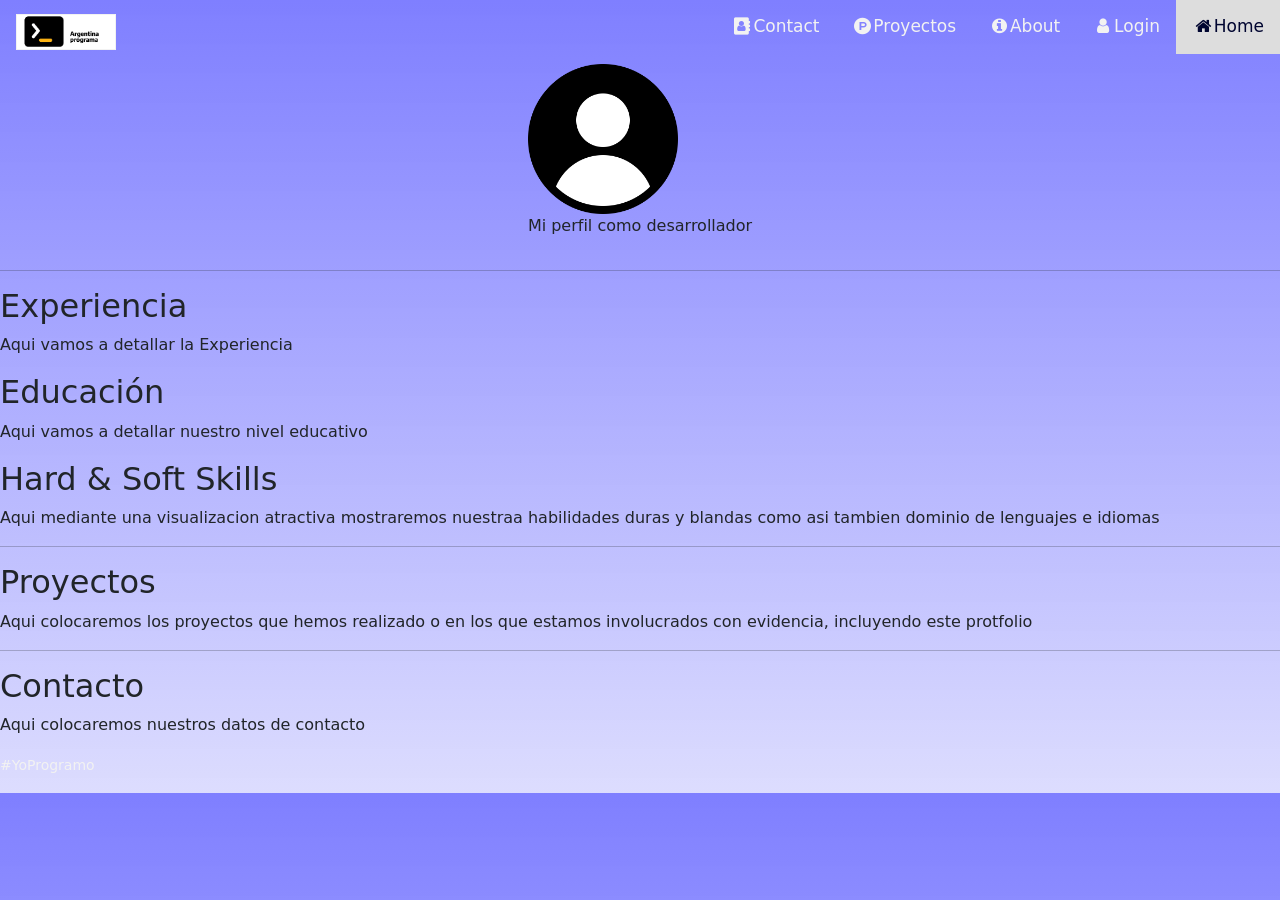
==== index.html @ 3edc5c11 "Eliminamos img innecesarias, retoque perfil css" ====
<!-- DOCTYPE informa al navegador que version de HTML se uso para escribir el archivo. Es una declaracion, no una etiqueta -->
<!DOCTYPE html>
<!-- HTML es el elemento que encierra todo el contenido de la página. En muchos casos se lo conoce como elemento raiz-->
<html lang="es">
<!-- HEAD contiene todo aquello que esta en incluido en html pero que no es visible para los visitantes-->
  <head>
  <!-- META la etiqueta meta permite agregar informacion adicional como autor, lista de palabras claves, fecha de caducidad, etc-->
  <meta charset="utf-8">
  <title>Portfolio SGA</title>
  <meta http-equiv="X-UA-Compatible" content="IE=edge">
  <meta name="viewport" content="width=device-width, initial-scale=1.0">
  <!-- link hacia libreria externa para menu de navegacion-->
  <link rel="stylesheet" href="https://cdnjs.cloudflare.com/ajax/libs/font-awesome/4.7.0/css/font-awesome.min.css">
  <!-- LINK nos permite ingresar, en este caso, un archivo css para los estilos que vamos a usar-->
  <link href="styles.css" rel="stylesheet">
  <!-- Boostrap -->
  <link href="https://cdn.jsdelivr.net/npm/bootstrap@5.2.3/dist/css/bootstrap.min.css" rel="stylesheet" integrity="sha384-rbsA2VBKQhggwzxH7pPCaAqO46MgnOM80zW1RWuH61DGLwZJEdK2Kadq2F9CUG65" crossorigin="anonymous">
  </head>
  <!-- NAV es un elemento en el cual ubicaremos enlaces de navegacion-->
  <nav>
    <!-- Menu navegador barra responsivo-->
    <div class="topnav" id="myTopnav">
      <a id="a-img-argprog" href="https://www.argentina.gob.ar/economia/conocimiento/argentina-programa" target="_blank" rel="noopener noreferrer"><img id="img-argprog" src="img/arg-programa.png" alt="Logo argentina programa"></a>
      <a href="#perfil" class="active"><i class="fa fa-fw fa-home"></i>Home</a>
      <a href="#"><i class="fa fa-fw fa-user"></i>Login</a>
      <a href="#about"><i class="fa fa-fw fa-info-circle"></i>About</a>
      <a href="#proyects"><i class="fa fa-fw fa-product-hunt"></i>Proyectos</a>
      <a href="#contact"><i class="fa fa-fw fa-address-book"></i>Contact</a>
      <a href="javascript:void(0);" class="icon" onclick="myFunction()">
        <i class="fa fa-bars"></i>
      </a>
    </div>
  </nav>
  <!-- BODY es una etiqueta que cierra todo lo que sera visible en el navegador por el usuario-->
  <body>
    <!-- MAIN nos indica cual es el contenido principal del sitio-->
    <main>
      <div id="perfil">
        <img id="img-perfil" src="/img/perfil-generico.png" alt="foto-perfil">
        <p>Mi perfil como desarrollador</p>
      </div>
    </main>
    <hr>
    <!-- Bloque About -->
    <div id="about">
      <h2>Experiencia</h2>
      <p>Aqui vamos a detallar la Experiencia</p>
      <h2>Educación</h2>
      <p>Aqui vamos a detallar nuestro nivel educativo</p>
      <h2>Hard & Soft Skills</h2>
      <p>Aqui mediante una visualizacion atractiva mostraremos nuestraa habilidades duras y blandas como asi tambien dominio de lenguajes e idiomas</p>
    </div>
    <hr>
    <!-- Bloque Proyect -->
    <div id="proyects">
      <h2>Proyectos</h2>
      <p>Aqui colocaremos los proyectos que hemos realizado o en los que estamos involucrados con evidencia, incluyendo este protfolio</p>
    </div>
    <hr>
    <!-- Bloque Contact -->
    <div id="contact">
      <h2>Contacto</h2>
      <p>Aqui colocaremos nuestros datos de contacto</p>
    </div>
    <!-- Pie de página -->
    <footer>
      <a  href="https://www.argentina.gob.ar/economia/conocimiento/argentina-programa" target="_blank" rel="noopener noreferrer"><p><small>#YoProgramo</small></p></a>
    </footer>
    <script src="https://cdn.jsdelivr.net/npm/bootstrap@5.2.3/dist/js/bootstrap.bundle.min.js" integrity="sha384-kenU1KFdBIe4zVF0s0G1M5b4hcpxyD9F7jL+jjXkk+Q2h455rYXK/7HAuoJl+0I4" crossorigin="anonymous"></script>
  </body> 
</html>
---- styles.css ----
/* Background & font */
body {
  margin: 10px;
  padding: 0;
  box-sizing: border-box;
  background-image: linear-gradient(rgba(0, 0, 255, 0.5), rgba(168, 168, 253, 0.397));
  background-color: black;
  color: white;
}

/* Barras separacion */
hr {
  border: 2px solid white;
}

/* Estilo de la barra de navegacion */
.navbar {
  width: 100%;
  overflow: auto;
}
/* Link Argprog */
#a-img-argprog {
  float: left;
}

#img-argprog {
  width: 100px;
  border-width: 1px;
  background-color: white;
  border-style: solid;
}

/* Background topnav */
.topnav {
  overflow: hidden;
}

/* Estilo link topnav */
.topnav a {
  float: right;
  display: block;
  color: #f2f2f2;
  text-align: center;
  padding: 14px 16px;
  text-decoration: none;
  font-size: 17px;
}

/* Color links con mouse encima */
.topnav a:hover {
  background-color: #ddd;
  color: rgb(0, 5, 48);
}

/* Color iconos links con mouse encima */
.topnav a:hover i {
  background-color: #ddd;
  color: rgb(0, 5, 48);
}

/* Background link activo */
.topnav a.active {
  background-color: #ddd;
  color: rgb(0, 5, 48);
}

/* Background icono link activo */
.topnav a.active i {
  background-color: #ddd;
  color: rgb(0, 5, 48);
}

/* Oculta enlaces que abren cierran en topnav con pantallas pequeñas */
.topnav .icon {
  display: none;
}

/* Cuando la pantalla tenga menos de 600 píxeles de ancho, oculta todos los enlaces, excepto el primero ("Inicio"). Mostrar el enlace que contiene debe abrir y cerrar el topnav (.icon) */
@media screen and (max-width: 600px) {
  .topnav a:not(:first-child) {display: none;}
  .topnav a.icon {
    float: right;
    display: block;
  }
}

/* La clase "responsiva" se agrega a la navegación superior con JavaScript cuando el usuario hace clic en el icono. Esta clase hace que la navegación superior se vea bien en pantallas pequeñas (muestra los enlaces verticalmente en lugar de horizontalmente) */
@media screen and (max-width: 600px) {
  .topnav.responsive {position: relative;}
  .topnav.responsive a.icon {
    position: absolute;
    right: 0;
    top: 0;
  }
  .topnav.responsive a {
    float: none;
    display: block;
    text-align: left;
  }
}

/* Perfi */
main {
  display: flex;
  justify-content: center;
}

#img-perfil {
  width: 150px;
}

/*Pie de página */
footer a {
  text-decoration: none;
  color: #f2f2f2;
}
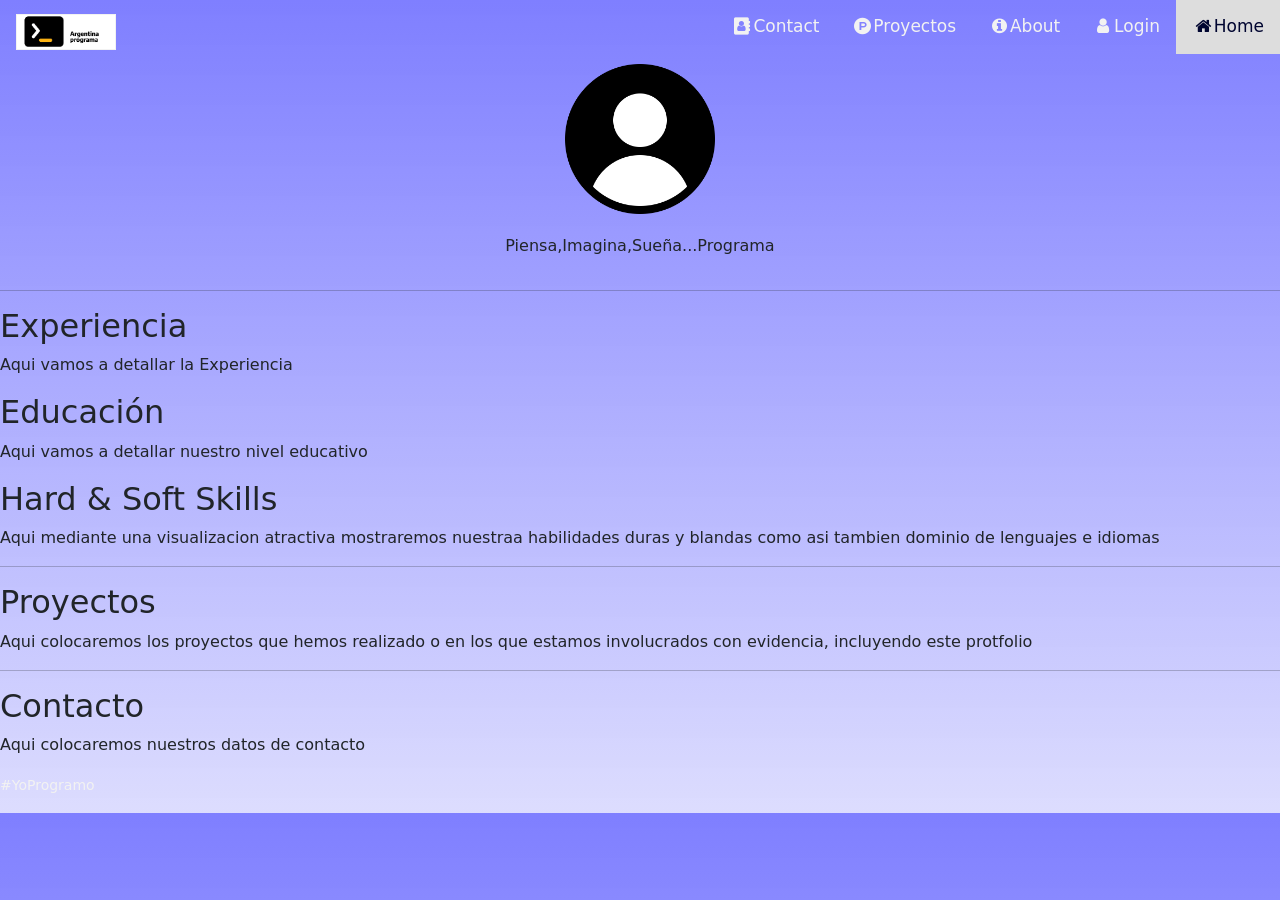
==== commit 98cb1658: "Cambios de estructura body responsivo" ====
--- a/index.html
+++ b/index.html
@@ -1,44 +1,34 @@
-<!-- DOCTYPE informa al navegador que version de HTML se uso para escribir el archivo. Es una declaracion, no una etiqueta -->
 <!DOCTYPE html>
-<!-- HTML es el elemento que encierra todo el contenido de la página. En muchos casos se lo conoce como elemento raiz-->
 <html lang="es">
-<!-- HEAD contiene todo aquello que esta en incluido en html pero que no es visible para los visitantes-->
   <head>
-  <!-- META la etiqueta meta permite agregar informacion adicional como autor, lista de palabras claves, fecha de caducidad, etc-->
-  <meta charset="utf-8">
-  <title>Portfolio SGA</title>
-  <meta http-equiv="X-UA-Compatible" content="IE=edge">
-  <meta name="viewport" content="width=device-width, initial-scale=1.0">
-  <!-- link hacia libreria externa para menu de navegacion-->
-  <link rel="stylesheet" href="https://cdnjs.cloudflare.com/ajax/libs/font-awesome/4.7.0/css/font-awesome.min.css">
-  <!-- LINK nos permite ingresar, en este caso, un archivo css para los estilos que vamos a usar-->
-  <link href="styles.css" rel="stylesheet">
-  <!-- Boostrap -->
-  <link href="https://cdn.jsdelivr.net/npm/bootstrap@5.2.3/dist/css/bootstrap.min.css" rel="stylesheet" integrity="sha384-rbsA2VBKQhggwzxH7pPCaAqO46MgnOM80zW1RWuH61DGLwZJEdK2Kadq2F9CUG65" crossorigin="anonymous">
+    <meta charset="utf-8">
+    <title>Portfolio SGA</title>
+    <meta http-equiv="X-UA-Compatible" content="IE=edge">
+    <meta name="viewport" content="width=device-width, initial-scale=1.0">
+    <!-- link hacia libreria externa para menu de navegacion e iconos-->
+    <link rel="stylesheet" href="https://cdnjs.cloudflare.com/ajax/libs/font-awesome/4.7.0/css/font-awesome.min.css">
+    <link href="styles.css" rel="stylesheet">
+    <!-- Cambia icono de titulo -->
+    <link rel="shortcut icon" href="img/owl icon pag blanco.png" type="image/x-icon">
+    <!-- Boostrap -->
+    <link href="https://cdn.jsdelivr.net/npm/bootstrap@5.2.3/dist/css/bootstrap.min.css" rel="stylesheet" integrity="sha384-rbsA2VBKQhggwzxH7pPCaAqO46MgnOM80zW1RWuH61DGLwZJEdK2Kadq2F9CUG65" crossorigin="anonymous">
   </head>
-  <!-- NAV es un elemento en el cual ubicaremos enlaces de navegacion-->
-  <nav>
-    <!-- Menu navegador barra responsivo-->
-    <div class="topnav" id="myTopnav">
+  <!-- NAV ubicaremos enlaces de navegacion y menu-->
+  <body>
+    <nav class="topnav" id="mytopnav">
+      <!-- Menu navegador barra responsivo-->
       <a id="a-img-argprog" href="https://www.argentina.gob.ar/economia/conocimiento/argentina-programa" target="_blank" rel="noopener noreferrer"><img id="img-argprog" src="img/arg-programa.png" alt="Logo argentina programa"></a>
       <a href="#perfil" class="active"><i class="fa fa-fw fa-home"></i>Home</a>
       <a href="#"><i class="fa fa-fw fa-user"></i>Login</a>
       <a href="#about"><i class="fa fa-fw fa-info-circle"></i>About</a>
       <a href="#proyects"><i class="fa fa-fw fa-product-hunt"></i>Proyectos</a>
       <a href="#contact"><i class="fa fa-fw fa-address-book"></i>Contact</a>
-      <a href="javascript:void(0);" class="icon" onclick="myFunction()">
-        <i class="fa fa-bars"></i>
-      </a>
-    </div>
-  </nav>
-  <!-- BODY es una etiqueta que cierra todo lo que sera visible en el navegador por el usuario-->
-  <body>
-    <!-- MAIN nos indica cual es el contenido principal del sitio-->
-    <main>
-      <div id="perfil">
-        <img id="img-perfil" src="/img/perfil-generico.png" alt="foto-perfil">
-        <p>Mi perfil como desarrollador</p>
-      </div>
+      <a href="javascript:void(0);" class="icon" onclick="myFunction()"><i class="fa fa-bars"></i></a>
+    </nav>
+    <!-- MAIN ubicaremos el contenido principal del sitio-->
+    <main id="perfil">
+        <img class="img-perfil" src="/img/perfil-generico.png" alt="foto-perfil">
+        <p>Piensa,Imagina,Sueña...Programa</p>
     </main>
     <hr>
     <!-- Bloque About -->
--- a/styles.css
+++ b/styles.css
@@ -3,8 +3,10 @@
   margin: 10px;
   padding: 0;
   box-sizing: border-box;
+  flex-wrap: wrap;
+  flex-direction: column;
+  background-color: black, navy;
   background-image: linear-gradient(rgba(0, 0, 255, 0.5), rgba(168, 168, 253, 0.397));
-  background-color: black;
   color: white;
 }
 
@@ -13,11 +15,7 @@
   border: 2px solid white;
 }
 
-/* Estilo de la barra de navegacion */
-.navbar {
-  width: 100%;
-  overflow: auto;
-}
+
 /* Link Argprog */
 #a-img-argprog {
   float: left;
@@ -100,12 +98,14 @@
 }
 
 /* Perfi */
-main {
+#perfil {
   display: flex;
-  justify-content: center;
+  flex-direction:column;
+  align-items: center;
+  gap: 20px;
 }
 
-#img-perfil {
+.img-perfil {
   width: 150px;
 }
 
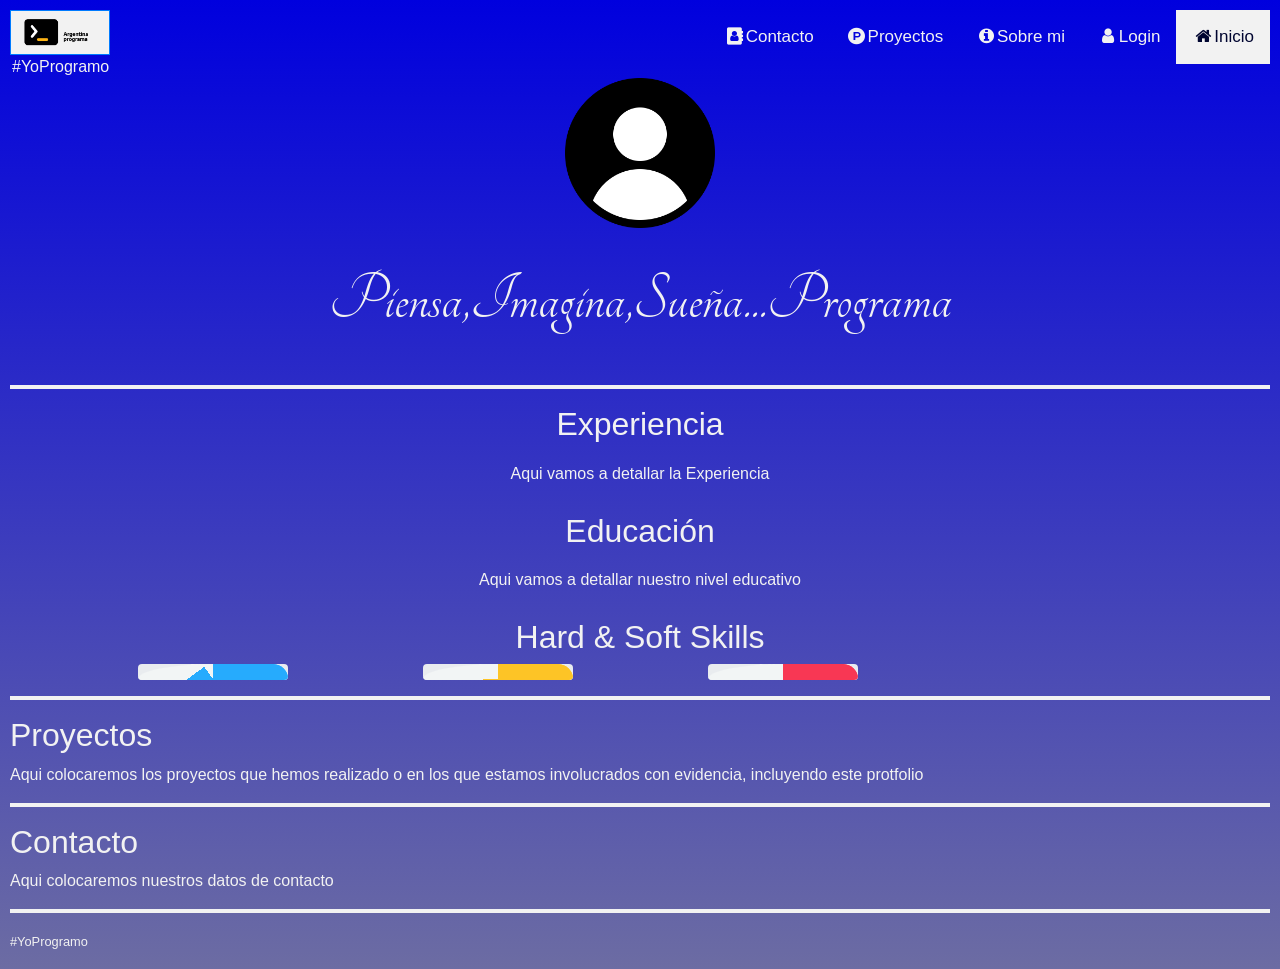
==== commit 75099f21: "Modificacion about" ====
--- a/index.html
+++ b/index.html
@@ -2,35 +2,41 @@
 <html lang="es">
   <head>
     <meta charset="utf-8">
-    <title>Portfolio SGA</title>
+    <title>SGA Developer</title>
     <meta http-equiv="X-UA-Compatible" content="IE=edge">
-    <meta name="viewport" content="width=device-width, initial-scale=1.0">
+    <meta name="viewport" content="width=device-width, initial-scale=1">
     <!-- link hacia libreria externa para menu de navegacion e iconos-->
     <link rel="stylesheet" href="https://cdnjs.cloudflare.com/ajax/libs/font-awesome/4.7.0/css/font-awesome.min.css">
     <link href="styles.css" rel="stylesheet">
     <!-- Cambia icono de titulo -->
     <link rel="shortcut icon" href="img/owl icon pag blanco.png" type="image/x-icon">
     <!-- Boostrap -->
-    <link href="https://cdn.jsdelivr.net/npm/bootstrap@5.2.3/dist/css/bootstrap.min.css" rel="stylesheet" integrity="sha384-rbsA2VBKQhggwzxH7pPCaAqO46MgnOM80zW1RWuH61DGLwZJEdK2Kadq2F9CUG65" crossorigin="anonymous">
+    <!--Bootstrap Cdn link-->
+    <link rel="stylesheet" href="https://cdn.jsdelivr.net/npm/bootstrap@4.6.0/dist/css/bootstrap.min.css" integrity="sha384-B0vP5xmATw1+K9KRQjQERJvTumQW0nPEzvF6L/Z6nronJ3oUOFUFpCjEUQouq2+l" crossorigin="anonymous">
+    <link rel="preconnect" href="https://fonts.googleapis.com"><link rel="preconnect" href="https://fonts.gstatic.com" crossorigin><link href="https://fonts.googleapis.com/css2?family=Tangerine:wght@700&display=swap" rel="stylesheet">
   </head>
   <!-- NAV ubicaremos enlaces de navegacion y menu-->
-  <body>
-    <nav class="topnav" id="mytopnav">
+  <body class="general">
+    <header class="menu-link-sup">
+      <a class="argprog-sup" href="https://www.argentina.gob.ar/economia/conocimiento/argentina-programa" target="_blank" rel="noopener noreferrer"><img src="img/arg-programa.png" alt="Logo argentina programa">
+        <h6>#YoProgramo</h6>
+      </a>
       <!-- Menu navegador barra responsivo-->
-      <a id="a-img-argprog" href="https://www.argentina.gob.ar/economia/conocimiento/argentina-programa" target="_blank" rel="noopener noreferrer"><img id="img-argprog" src="img/arg-programa.png" alt="Logo argentina programa"></a>
-      <a href="#perfil" class="active"><i class="fa fa-fw fa-home"></i>Home</a>
-      <a href="#"><i class="fa fa-fw fa-user"></i>Login</a>
-      <a href="#about"><i class="fa fa-fw fa-info-circle"></i>About</a>
-      <a href="#proyects"><i class="fa fa-fw fa-product-hunt"></i>Proyectos</a>
-      <a href="#contact"><i class="fa fa-fw fa-address-book"></i>Contact</a>
-      <a href="javascript:void(0);" class="icon" onclick="myFunction()"><i class="fa fa-bars"></i></a>
-    </nav>
+      <nav class="topnav" id="mytopnav">
+        <a href="#perfil" class="active"><i class="fa fa-fw fa-home"></i>Inicio</a>
+        <a href="#"><i class="fa fa-fw fa-user"></i>Login</a>
+        <a href="#about"><i class="fa fa-fw fa-info-circle"></i>Sobre mi</a>
+        <a href="#proyects"><i class="fa fa-fw fa-product-hunt"></i>Proyectos</a>
+        <a href="#contact"><i class="fa fa-fw fa-address-book"></i>Contacto</a>
+        <a href="javascript:void(0);" class="icon" onclick="myFunction()"><i class="fa fa-bars"></i></a>
+      </nav>  
+    </header>
     <!-- MAIN ubicaremos el contenido principal del sitio-->
     <main id="perfil">
         <img class="img-perfil" src="/img/perfil-generico.png" alt="foto-perfil">
         <p>Piensa,Imagina,Sueña...Programa</p>
     </main>
-    <hr>
+    <hr class="barsep">
     <!-- Bloque About -->
     <div id="about">
       <h2>Experiencia</h2>
@@ -38,24 +44,63 @@
       <h2>Educación</h2>
       <p>Aqui vamos a detallar nuestro nivel educativo</p>
       <h2>Hard & Soft Skills</h2>
-      <p>Aqui mediante una visualizacion atractiva mostraremos nuestraa habilidades duras y blandas como asi tambien dominio de lenguajes e idiomas</p>
     </div>
-    <hr>
+    <div class="container">
+      <div class="row">
+          <div class="col-md-3 col-sm-6">
+              <div class="progress blue">
+                  <span class="progress-left">
+                      <span class="progress-bar"></span>
+                  </span>
+                  <span class="progress-right">
+                      <span class="progress-bar"></span>
+                  </span>
+                  <div class="progress-value">90%</div>
+              </div>
+          </div>
+          <div class="col-md-3 col-sm-6">
+              <div class="progress yellow">
+                  <span class="progress-left">
+                      <span class="progress-bar"></span>
+                  </span>
+                  <span class="progress-right">
+                      <span class="progress-bar"></span>
+                  </span>
+                  <div class="progress-value">75%</div>
+              </div>
+          </div>
+          <div class="col-md-3 col-sm-6">
+              <div class="progress pink">
+                  <span class="progress-left">
+                      <span class="progress-bar"></span>
+                  </span>
+                  <span class="progress-right">
+                      <span class="progress-bar"></span>
+                  </span>
+                  <div class="progress-value">60%</div>
+              </div>
+          </div>
+      </div>
+    </div>  
+    <hr class="barsep">
     <!-- Bloque Proyect -->
     <div id="proyects">
       <h2>Proyectos</h2>
       <p>Aqui colocaremos los proyectos que hemos realizado o en los que estamos involucrados con evidencia, incluyendo este protfolio</p>
     </div>
-    <hr>
+    <hr class="barsep">
     <!-- Bloque Contact -->
     <div id="contact">
       <h2>Contacto</h2>
       <p>Aqui colocaremos nuestros datos de contacto</p>
     </div>
+    <hr class="barsep">
     <!-- Pie de página -->
     <footer>
       <a  href="https://www.argentina.gob.ar/economia/conocimiento/argentina-programa" target="_blank" rel="noopener noreferrer"><p><small>#YoProgramo</small></p></a>
     </footer>
-    <script src="https://cdn.jsdelivr.net/npm/bootstrap@5.2.3/dist/js/bootstrap.bundle.min.js" integrity="sha384-kenU1KFdBIe4zVF0s0G1M5b4hcpxyD9F7jL+jjXkk+Q2h455rYXK/7HAuoJl+0I4" crossorigin="anonymous"></script>
+    <script src="https://cdn.jsdelivr.net/npm/bootstrap@5.3.0-alpha1/dist/js/bootstrap.bundle.min.js" integrity="sha384-w76AqPfDkMBDXo30jS1Sgez6pr3x5MlQ1ZAGC+nuZB+EYdgRZgiwxhTBTkF7CXvN" crossorigin="anonymous"></script>
+    <script src="https://cdn.jsdelivr.net/npm/@popperjs/core@2.11.6/dist/umd/popper.min.js" integrity="sha384-oBqDVmMz9ATKxIep9tiCxS/Z9fNfEXiDAYTujMAeBAsjFuCZSmKbSSUnQlmh/jp3" crossorigin="anonymous"></script>
+    <script src="https://cdn.jsdelivr.net/npm/bootstrap@5.3.0-alpha1/dist/js/bootstrap.min.js" integrity="sha384-mQ93GR66B00ZXjt0YO5KlohRA5SY2XofN4zfuZxLkoj1gXtW8ANNCe9d5Y3eG5eD" crossorigin="anonymous"></script>  
   </body> 
 </html> 
--- a/styles.css
+++ b/styles.css
@@ -1,38 +1,44 @@
 /* Background & font */
-body {
+.general {
   margin: 10px;
   padding: 0;
-  box-sizing: border-box;
+  background-color: black;
   flex-wrap: wrap;
   flex-direction: column;
-  background-color: black, navy;
-  background-image: linear-gradient(rgba(0, 0, 255, 0.5), rgba(168, 168, 253, 0.397));
-  color: white;
+  box-sizing: border-box;
+  background-image: linear-gradient(#0000ffde, rgba(168, 168, 253, 0.644));
+  color: #f2f2f2;
 }
 
 /* Barras separacion */
-hr {
-  border: 2px solid white;
-}
-
-
-/* Link Argprog */
-#a-img-argprog {
-  float: left;
-}
-
-#img-argprog {
+.barsep {
+  border: 2px solid #f2f2f2;
+}
+/* Barra navegacion y link argprog */
+.menu-link-sup {
+  display: flex;
+  justify-content: space-between;
+}
+
+.argprog-sup img {
+  margin: 0;
+  padding: 7px;
   width: 100px;
   border-width: 1px;
-  background-color: white;
+  background-color: #f2f2f2;
   border-style: solid;
 }
 
+.argprog-sup h6 {
+  margin: 2px;
+  color: #f2f2f2;
+  font-family: sans-serif;
+  text-decoration: none;
+}
 /* Background topnav */
 .topnav {
   overflow: hidden;
 }
-
 /* Estilo link topnav */
 .topnav a {
   float: right;
@@ -46,25 +52,25 @@
 
 /* Color links con mouse encima */
 .topnav a:hover {
-  background-color: #ddd;
+  background-color: #f2f2f2;
   color: rgb(0, 5, 48);
 }
 
 /* Color iconos links con mouse encima */
 .topnav a:hover i {
-  background-color: #ddd;
+  background-color: #f2f2f2;
   color: rgb(0, 5, 48);
 }
 
 /* Background link activo */
 .topnav a.active {
-  background-color: #ddd;
+  background-color: #f2f2f2;
   color: rgb(0, 5, 48);
 }
 
 /* Background icono link activo */
 .topnav a.active i {
-  background-color: #ddd;
+  background-color: #f2f2f2;
   color: rgb(0, 5, 48);
 }
 
@@ -74,16 +80,16 @@
 }
 
 /* Cuando la pantalla tenga menos de 600 píxeles de ancho, oculta todos los enlaces, excepto el primero ("Inicio"). Mostrar el enlace que contiene debe abrir y cerrar el topnav (.icon) */
-@media screen and (max-width: 600px) {
-  .topnav a:not(:first-child) {display: none;}
+@media screen and (max-width:800px) {
+  .topnav a {display: none;}
   .topnav a.icon {
     float: right;
     display: block;
   }
 }
 
-/* La clase "responsiva" se agrega a la navegación superior con JavaScript cuando el usuario hace clic en el icono. Esta clase hace que la navegación superior se vea bien en pantallas pequeñas (muestra los enlaces verticalmente en lugar de horizontalmente) */
-@media screen and (max-width: 600px) {
+ /* La clase "responsiva" se agrega a la navegación superior con JavaScript cuando el usuario hace clic en el icono. Esta clase hace que la navegación superior se vea bien en pantallas pequeñas (muestra los enlaces verticalmente en lugar de horizontalmente) */
+@media screen and (max-width: 800px) {
   .topnav.responsive {position: relative;}
   .topnav.responsive a.icon {
     position: absolute;
@@ -95,7 +101,7 @@
     display: block;
     text-align: left;
   }
-}
+} 
 
 /* Perfi */
 #perfil {
@@ -105,10 +111,161 @@
   gap: 20px;
 }
 
+#perfil p {
+  font-family: 'Tangerine', cursive;
+  font-size: 70px;
+  color: #f2f2f2;
+}
+
 .img-perfil {
   width: 150px;
 }
 
+/* About */
+/* Hard & Soft Skill */
+#about {
+  display: flex;
+  flex-wrap: wrap;
+  flex-direction: column;
+  align-items: center;
+  gap: 10px;
+}
+
+.progress{
+  background: none;
+  margin: 0 auto;
+  box-shadow: none;
+  width: 150px;
+  height: 150px;
+  line-height: 150px;
+  position: relative;
+}
+.progress:after{
+  content: "";
+  border-radius: 50%;
+  border: 15px solid #f2f5f5;
+  position: absolute;
+  width: 100%;
+  height: 100%;
+  top: 0;
+  left: 0;
+}
+.progress > span{
+  position: absolute;
+  top: 0;
+  z-index: 1;
+  width: 50%;
+  height: 100%;
+  overflow: hidden;
+}
+.progress .progress-left{
+  left: 0;
+}
+.progress .progress-bar{
+  border-width: 15px;
+  border-style: solid;
+  position: absolute;
+  width: 100%;
+  height: 100%;
+  background: none;
+  top: 0;
+}
+.progress .progress-left .progress-bar{
+  left: 100%;
+  border-top-right-radius: 80px;
+  border-bottom-right-radius: 80px;
+  border-left: 0;
+  -webkit-transform-origin: center left;
+  transform-origin: center left;
+}
+.progress .progress-right{
+  right: 0;
+}
+.progress .progress-right .progress-bar{
+  left: -100%;
+  -webkit-transform-origin: center right;
+  transform-origin: center right;
+  border-top-left-radius: 80px;
+  border-bottom-left-radius: 80px;
+  border-right: 0;
+  animation: loading-1 1.8s linear forwards;
+}
+.progress .progress-value{
+  font-size: 24px;
+  color: rgb(250, 245, 245);
+  text-align: center;
+  width: 100%;
+  height: 100%;
+  position: absolute;
+}
+@keyframes loading-1{
+  0%{
+      -webkit-transform: rotate(0deg);
+      transform: rotate(0deg);
+  }
+  100%{
+      -webkit-transform: rotate(180deg);
+      transform: rotate(180deg);
+  }
+}
+@keyframes loading-2{
+  0%{
+      -webkit-transform: rotate(0deg);
+      transform: rotate(0deg);
+  }
+  100%{
+      -webkit-transform: rotate(144deg);
+      transform: rotate(144deg);
+  }
+}
+@keyframes loading-3{
+  0%{
+      -webkit-transform: rotate(0deg);
+      transform: rotate(0deg);
+  }
+  100%{
+      -webkit-transform: rotate(90deg);
+      transform: rotate(90deg);
+  }
+}
+@keyframes loading-4{
+  0%{
+      -webkit-transform: rotate(0deg);
+      transform: rotate(0deg);
+  }
+  100%{
+      -webkit-transform: rotate(36deg);
+      transform: rotate(36deg);
+  }
+}
+@keyframes loading-5{
+  0%{
+      -webkit-transform: rotate(0deg);
+      transform: rotate(0deg);
+  }
+  100%{
+      -webkit-transform: rotate(126deg);
+      transform: rotate(126deg);
+  }
+}
+.progress.blue .progress-bar{
+  border-color: #26abfd;
+}
+.progress.blue .progress-left .progress-bar{
+  animation: loading-2 1.5s linear forwards 1.8s;
+}
+.progress.yellow .progress-bar{
+  border-color: #fdc426;
+}
+.progress.yellow .progress-left .progress-bar{
+  animation: loading-3 1s linear forwards 1.8s;
+}
+.progress.pink .progress-bar{
+  border-color: #f83754;
+}
+.progress.pink .progress-left .progress-bar{
+  animation: loading-4 0.4s linear forwards 1.8s;
+}
 /*Pie de página */
 footer a {
   text-decoration: none;
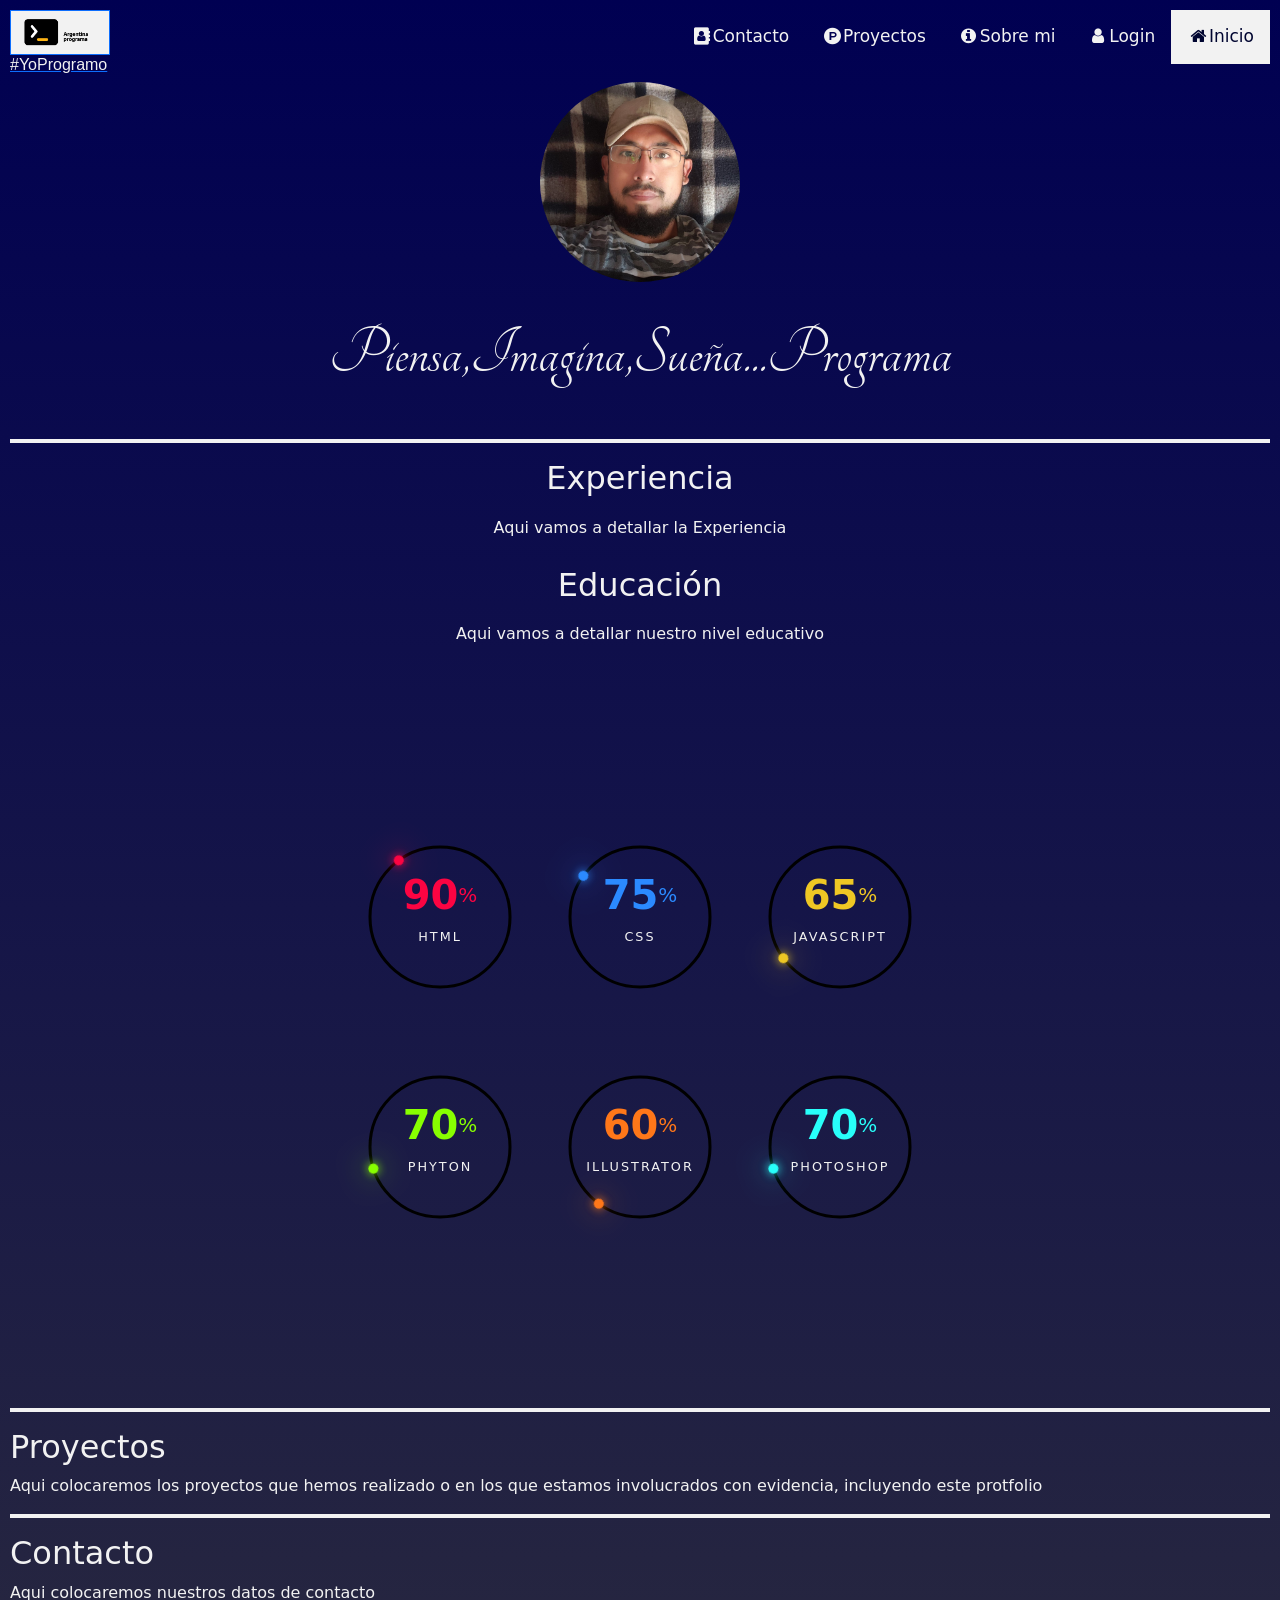
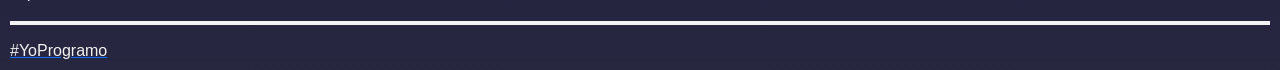
==== commit a7a1d0a2: "Agregamos las hard & soft skills con efect prog" ====
--- a/index.html
+++ b/index.html
@@ -5,17 +5,16 @@
     <title>SGA Developer</title>
     <meta http-equiv="X-UA-Compatible" content="IE=edge">
     <meta name="viewport" content="width=device-width, initial-scale=1">
+    <!-- Bootstrap -->
+    <link href="https://cdn.jsdelivr.net/npm/bootstrap@5.0.2/dist/css/bootstrap.min.css" rel="stylesheet" integrity="sha384-EVSTQN3/azprG1Anm3QDgpJLIm9Nao0Yz1ztcQTwFspd3yD65VohhpuuCOmLASjC" crossorigin="anonymous">
     <!-- link hacia libreria externa para menu de navegacion e iconos-->
     <link rel="stylesheet" href="https://cdnjs.cloudflare.com/ajax/libs/font-awesome/4.7.0/css/font-awesome.min.css">
     <link href="styles.css" rel="stylesheet">
     <!-- Cambia icono de titulo -->
     <link rel="shortcut icon" href="img/owl icon pag blanco.png" type="image/x-icon">
-    <!-- Boostrap -->
-    <!--Bootstrap Cdn link-->
-    <link rel="stylesheet" href="https://cdn.jsdelivr.net/npm/bootstrap@4.6.0/dist/css/bootstrap.min.css" integrity="sha384-B0vP5xmATw1+K9KRQjQERJvTumQW0nPEzvF6L/Z6nronJ3oUOFUFpCjEUQouq2+l" crossorigin="anonymous">
+    <!-- Link fuentes Google -->
     <link rel="preconnect" href="https://fonts.googleapis.com"><link rel="preconnect" href="https://fonts.gstatic.com" crossorigin><link href="https://fonts.googleapis.com/css2?family=Tangerine:wght@700&display=swap" rel="stylesheet">
   </head>
-  <!-- NAV ubicaremos enlaces de navegacion y menu-->
   <body class="general">
     <header class="menu-link-sup">
       <a class="argprog-sup" href="https://www.argentina.gob.ar/economia/conocimiento/argentina-programa" target="_blank" rel="noopener noreferrer"><img src="img/arg-programa.png" alt="Logo argentina programa">
@@ -33,7 +32,7 @@
     </header>
     <!-- MAIN ubicaremos el contenido principal del sitio-->
     <main id="perfil">
-        <img class="img-perfil" src="/img/perfil-generico.png" alt="foto-perfil">
+        <img class="img-perfil" src="/img/perfil.jpg" alt="foto-perfil">
         <p>Piensa,Imagina,Sueña...Programa</p>
     </main>
     <hr class="barsep">
@@ -43,45 +42,94 @@
       <p>Aqui vamos a detallar la Experiencia</p>
       <h2>Educación</h2>
       <p>Aqui vamos a detallar nuestro nivel educativo</p>
-      <h2>Hard & Soft Skills</h2>
+      <div class="my-skills">
+        <div class="container">
+          <div class="row">
+            <div class="col">
+              <div class="progress-html" style="--color:#fc0442; --num:90">
+                <div class="punto"></div>
+                <svg>
+                  <circle cx="70" cy="70" r="70"></circle>
+                  <circle cx="70" cy="70" r="70"></circle>
+                </svg>
+                <div class="numero">
+                  <h2>90<span>%</span></h2>
+                  <p>HTML</p>
+                </div>
+              </div>
+            </div>
+            <div class="col">
+              <div class="progress-html" style="--color:#2b8aff; --num:85">
+                <div class="punto"></div>
+                <svg>
+                  <circle cx="70" cy="70" r="70"></circle>
+                  <circle cx="70" cy="70" r="70"></circle>
+                </svg>
+                <div class="numero">
+                  <h2>75<span>%</span></h2>
+                  <p>CSS</p>
+                </div>
+              </div>
+            </div>
+            <div class="col">
+              <div class="progress-html" style="--color:#EEC724; --num:65">
+                <div class="punto"></div>
+                <svg>
+                  <circle cx="70" cy="70" r="70"></circle>
+                  <circle cx="70" cy="70" r="70"></circle>
+                </svg>
+                <div class="numero">
+                  <h2>65<span>%</span></h2>
+                  <p>JavaScript</p>
+                </div>
+              </div>
+            </div>
+          </div>
+          <div class="row">
+            <div class="col">
+              <div class="progress-html" style="--color:#88ff00; --num:70">
+                <div class="punto"></div>
+                <svg>
+                  <circle cx="70" cy="70" r="70"></circle>
+                  <circle cx="70" cy="70" r="70"></circle>
+                </svg>
+                <div class="numero">
+                  <h2>70<span>%</span></h2>
+                  <p>PHYTON</p>
+                </div>
+              </div>
+            </div>
+            <div class="col">
+              <div class="progress-html" style="--color:rgb(255,119,25); --num:60">
+                <div class="punto"></div>
+                <svg>
+                  <circle cx="70" cy="70" r="70"></circle>
+                  <circle cx="70" cy="70" r="70"></circle>
+                </svg>
+                <div class="numero">
+                  <h2>60<span>%</span></h2>
+                  <p>ILLUSTRATOR</p>
+                </div>
+              </div>
+            </div>
+            <div class="col">
+              <div class="progress-html" style="--color: rgb(40,265,250); --num:70">
+                <div class="punto"></div>
+                <svg>
+                  <circle cx="70" cy="70" r="70"></circle>
+                  <circle cx="70" cy="70" r="70"></circle>
+                </svg>
+                <div class="numero">
+                  <h2>70<span>%</span></h2>
+                  <p>PHOTOSHOP</p>
+                </div>
+              </div>
+            </div>
+          </div>
+        </div>
+        </div>
+      </div> 
     </div>
-    <div class="container">
-      <div class="row">
-          <div class="col-md-3 col-sm-6">
-              <div class="progress blue">
-                  <span class="progress-left">
-                      <span class="progress-bar"></span>
-                  </span>
-                  <span class="progress-right">
-                      <span class="progress-bar"></span>
-                  </span>
-                  <div class="progress-value">90%</div>
-              </div>
-          </div>
-          <div class="col-md-3 col-sm-6">
-              <div class="progress yellow">
-                  <span class="progress-left">
-                      <span class="progress-bar"></span>
-                  </span>
-                  <span class="progress-right">
-                      <span class="progress-bar"></span>
-                  </span>
-                  <div class="progress-value">75%</div>
-              </div>
-          </div>
-          <div class="col-md-3 col-sm-6">
-              <div class="progress pink">
-                  <span class="progress-left">
-                      <span class="progress-bar"></span>
-                  </span>
-                  <span class="progress-right">
-                      <span class="progress-bar"></span>
-                  </span>
-                  <div class="progress-value">60%</div>
-              </div>
-          </div>
-      </div>
-    </div>  
     <hr class="barsep">
     <!-- Bloque Proyect -->
     <div id="proyects">
@@ -97,10 +145,8 @@
     <hr class="barsep">
     <!-- Pie de página -->
     <footer>
-      <a  href="https://www.argentina.gob.ar/economia/conocimiento/argentina-programa" target="_blank" rel="noopener noreferrer"><p><small>#YoProgramo</small></p></a>
+      <a  href="https://www.argentina.gob.ar/economia/conocimiento/argentina-programa" target="_blank" rel="noopener noreferrer"><h6>#YoProgramo</h6></a>
     </footer>
-    <script src="https://cdn.jsdelivr.net/npm/bootstrap@5.3.0-alpha1/dist/js/bootstrap.bundle.min.js" integrity="sha384-w76AqPfDkMBDXo30jS1Sgez6pr3x5MlQ1ZAGC+nuZB+EYdgRZgiwxhTBTkF7CXvN" crossorigin="anonymous"></script>
-    <script src="https://cdn.jsdelivr.net/npm/@popperjs/core@2.11.6/dist/umd/popper.min.js" integrity="sha384-oBqDVmMz9ATKxIep9tiCxS/Z9fNfEXiDAYTujMAeBAsjFuCZSmKbSSUnQlmh/jp3" crossorigin="anonymous"></script>
-    <script src="https://cdn.jsdelivr.net/npm/bootstrap@5.3.0-alpha1/dist/js/bootstrap.min.js" integrity="sha384-mQ93GR66B00ZXjt0YO5KlohRA5SY2XofN4zfuZxLkoj1gXtW8ANNCe9d5Y3eG5eD" crossorigin="anonymous"></script>  
+    <script src="https://cdn.jsdelivr.net/npm/bootstrap@5.0.2/dist/js/bootstrap.min.js" integrity="sha384-cVKIPhGWiC2Al4u+LWgxfKTRIcfu0JTxR+EQDz/bgldoEyl4H0zUF0QKbrJ0EcQF" crossorigin="anonymous"></script>
   </body> 
 </html> 
--- a/styles.css
+++ b/styles.css
@@ -6,18 +6,25 @@
   flex-wrap: wrap;
   flex-direction: column;
   box-sizing: border-box;
-  background-image: linear-gradient(#0000ffde, rgba(168, 168, 253, 0.644));
-  color: #f2f2f2;
-}
+  background-image: linear-gradient(#00005ede, rgba(60, 60, 99, 0.644));
+  color: #f2f2f2;
+} 
 
 /* Barras separacion */
-.barsep {
+hr {
   border: 2px solid #f2f2f2;
-}
+  opacity: 1;
+}
+
 /* Barra navegacion y link argprog */
 .menu-link-sup {
   display: flex;
   justify-content: space-between;
+}
+
+a > h6 {
+  color: #f2f2f2;
+  font-family: sans-serif;
 }
 
 .argprog-sup img {
@@ -29,12 +36,6 @@
   border-style: solid;
 }
 
-.argprog-sup h6 {
-  margin: 2px;
-  color: #f2f2f2;
-  font-family: sans-serif;
-  text-decoration: none;
-}
 /* Background topnav */
 .topnav {
   overflow: hidden;
@@ -54,6 +55,7 @@
 .topnav a:hover {
   background-color: #f2f2f2;
   color: rgb(0, 5, 48);
+  text-decoration: none;
 }
 
 /* Color iconos links con mouse encima */
@@ -118,7 +120,8 @@
 }
 
 .img-perfil {
-  width: 150px;
+  width: 200px;
+  border-radius: 50%;
 }
 
 /* About */
@@ -131,143 +134,132 @@
   gap: 10px;
 }
 
-.progress{
-  background: none;
-  margin: 0 auto;
-  box-shadow: none;
+.my-skills {
+  display: flex;
+  justify-content: center;
+  align-items: center;
+  min-height: 80vh;
+}
+
+.container {
+  position: relative;
+  display: flex;
+  justify-content: center;
+  align-items: center;
+  flex-wrap: wrap;
+  gap: 30px;
+}
+
+.container .col {
+  position: relative;
+  width: 200px;
+  height: 200px;
+  display: flex;
+  justify-content: center;
+  align-items: center;
+}
+
+.container .col .progress-html {
+  position: relative;
   width: 150px;
   height: 150px;
-  line-height: 150px;
-  position: relative;
-}
-.progress:after{
+}
+
+.container .col .progress-html svg {
+  position: relative;
+  width: 150px;
+  height: 150px;
+  transform: rotate(270deg);
+}
+
+.container .col .progress-html svg circle {
+  width: 150px;
+  height: 150px;
+  fill: transparent;
+  stroke-width: 3;
+  stroke: black;
+  transform: translate(5px,5px);
+}
+
+.container .col .progress-html svg circle:nth-child(2) {
+  stroke: var(--color);
+  stroke-dasharray: 440;
+  stroke-dashoffset: calc(440 - (440 * var(--num) / 100));
+  opacity: 0;
+  animation: spam 2s alternate-reverse infinite;
+  animation-delay: 2s;
+}
+
+@keyframes spam {
+  0% {
+    opacity: 0;
+  }
+  100% {
+    opacity: 1;
+  }
+}
+
+.punto {
+  position: absolute;
+  inset: 5px;
+  z-index: 10;
+  transform: rotate(calc(3.6deg * var(--num)));
+  animation: movpunto 2s linear forwards;
+}
+
+@keyframes movpunto {
+  0% {
+    transform: rotate(0deg) ;
+  }
+  100% {
+    transform: rotate(calc(3.6deg * var(--num)));
+  }
+  
+}
+.punto::before {
   content: "";
+  position: absolute;
+  top: -5px;
+  left: 50%;
+  transform: translateX(-50%);
+  width: 10px;
+  height: 10px;
   border-radius: 50%;
-  border: 15px solid #f2f5f5;
+  background: var(--color);
+  box-shadow: 0 0 10px var(--color), 0 0 30px var(--color);
+}
+
+.numero {
   position: absolute;
-  width: 100%;
-  height: 100%;
-  top: 0;
-  left: 0;
-}
-.progress > span{
-  position: absolute;
-  top: 0;
-  z-index: 1;
-  width: 50%;
-  height: 100%;
-  overflow: hidden;
-}
-.progress .progress-left{
-  left: 0;
-}
-.progress .progress-bar{
-  border-width: 15px;
-  border-style: solid;
-  position: absolute;
-  width: 100%;
-  height: 100%;
-  background: none;
-  top: 0;
-}
-.progress .progress-left .progress-bar{
-  left: 100%;
-  border-top-right-radius: 80px;
-  border-bottom-right-radius: 80px;
-  border-left: 0;
-  -webkit-transform-origin: center left;
-  transform-origin: center left;
-}
-.progress .progress-right{
-  right: 0;
-}
-.progress .progress-right .progress-bar{
-  left: -100%;
-  -webkit-transform-origin: center right;
-  transform-origin: center right;
-  border-top-left-radius: 80px;
-  border-bottom-left-radius: 80px;
-  border-right: 0;
-  animation: loading-1 1.8s linear forwards;
-}
-.progress .progress-value{
-  font-size: 24px;
-  color: rgb(250, 245, 245);
-  text-align: center;
-  width: 100%;
-  height: 100%;
-  position: absolute;
-}
-@keyframes loading-1{
-  0%{
-      -webkit-transform: rotate(0deg);
-      transform: rotate(0deg);
-  }
-  100%{
-      -webkit-transform: rotate(180deg);
-      transform: rotate(180deg);
-  }
-}
-@keyframes loading-2{
-  0%{
-      -webkit-transform: rotate(0deg);
-      transform: rotate(0deg);
-  }
-  100%{
-      -webkit-transform: rotate(144deg);
-      transform: rotate(144deg);
-  }
-}
-@keyframes loading-3{
-  0%{
-      -webkit-transform: rotate(0deg);
-      transform: rotate(0deg);
-  }
-  100%{
-      -webkit-transform: rotate(90deg);
-      transform: rotate(90deg);
-  }
-}
-@keyframes loading-4{
-  0%{
-      -webkit-transform: rotate(0deg);
-      transform: rotate(0deg);
-  }
-  100%{
-      -webkit-transform: rotate(36deg);
-      transform: rotate(36deg);
-  }
-}
-@keyframes loading-5{
-  0%{
-      -webkit-transform: rotate(0deg);
-      transform: rotate(0deg);
-  }
-  100%{
-      -webkit-transform: rotate(126deg);
-      transform: rotate(126deg);
-  }
-}
-.progress.blue .progress-bar{
-  border-color: #26abfd;
-}
-.progress.blue .progress-left .progress-bar{
-  animation: loading-2 1.5s linear forwards 1.8s;
-}
-.progress.yellow .progress-bar{
-  border-color: #fdc426;
-}
-.progress.yellow .progress-left .progress-bar{
-  animation: loading-3 1s linear forwards 1.8s;
-}
-.progress.pink .progress-bar{
-  border-color: #f83754;
-}
-.progress.pink .progress-left .progress-bar{
-  animation: loading-4 0.4s linear forwards 1.8s;
+  inset: 0;
+  display: flex;
+  justify-content: center;
+  align-items: center;
+  flex-direction: column;
+}
+
+.numero h2 {
+  display: flex;
+  justify-content: center;
+  align-items: center;
+  font-size: 2.5em;
+  font-weight: 700;
+  color: var(--color);
+}
+
+.numero h2 span {
+  font-weight: 500;
+  font-size: 0.5em;
+}
+
+.numero p {
+  font-weight: 500;
+  font-size: 0.8em;
+  letter-spacing: 2px;
+  text-transform: uppercase;
 }
 /*Pie de página */
-footer a {
+.footer a {
   text-decoration: none;
   color: #f2f2f2;
 }
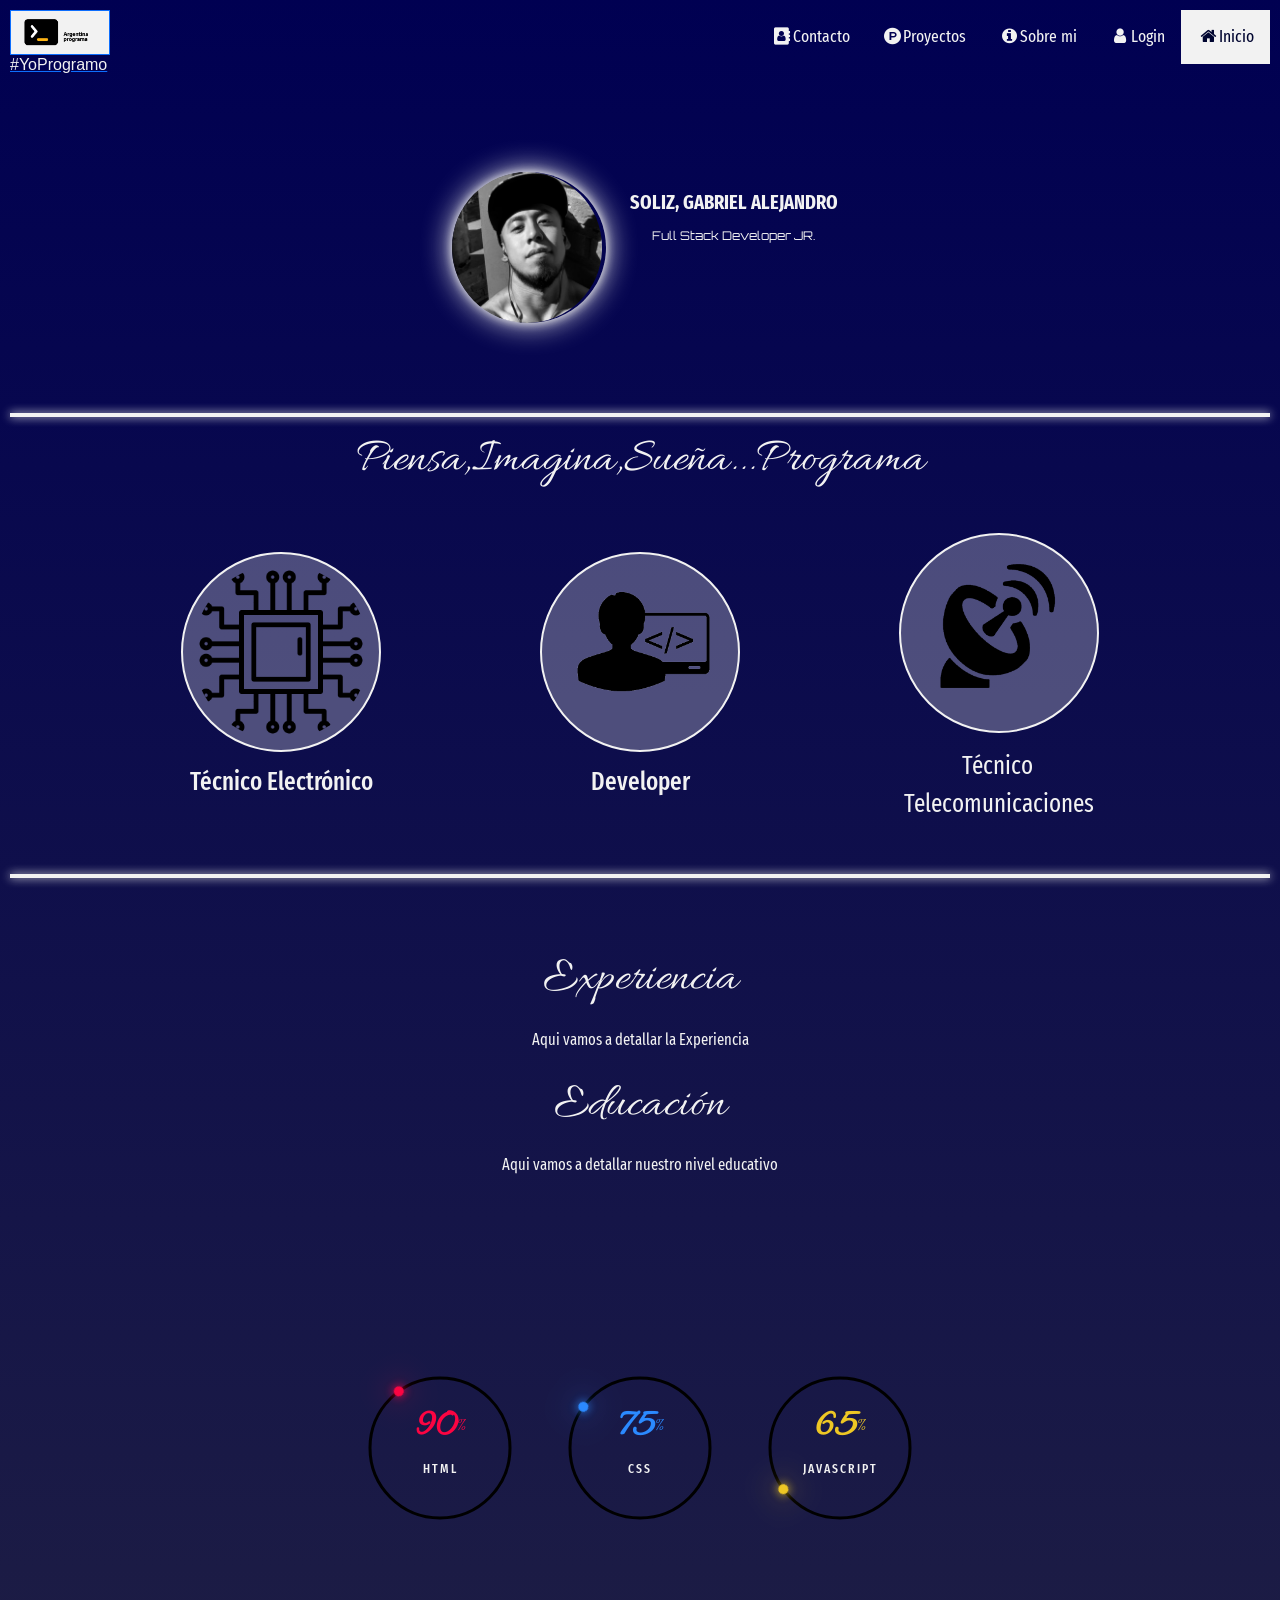
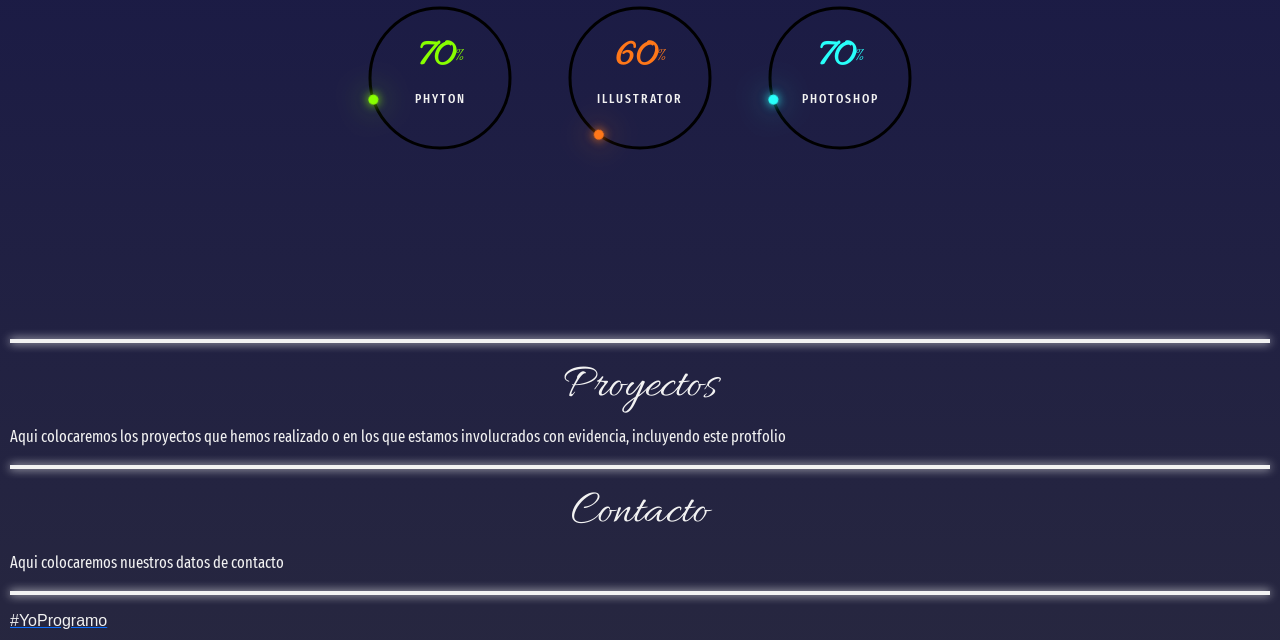
==== commit a045b1c3: "Agregamos img y tit-oficios" ====
--- a/index.html
+++ b/index.html
@@ -13,7 +13,7 @@
     <!-- Cambia icono de titulo -->
     <link rel="shortcut icon" href="img/owl icon pag blanco.png" type="image/x-icon">
     <!-- Link fuentes Google -->
-    <link rel="preconnect" href="https://fonts.googleapis.com"><link rel="preconnect" href="https://fonts.gstatic.com" crossorigin><link href="https://fonts.googleapis.com/css2?family=Tangerine:wght@700&display=swap" rel="stylesheet">
+    <link rel="preconnect" href="https://fonts.googleapis.com"><link rel="preconnect" href="https://fonts.gstatic.com" crossorigin><link href="https://fonts.googleapis.com/css2?family=Allura&family=Fira+Sans+Extra+Condensed:ital@1&family=Orbitron&display=swap" rel="stylesheet">
   </head>
   <body class="general">
     <header class="menu-link-sup">
@@ -31,13 +31,43 @@
       </nav>  
     </header>
     <!-- MAIN ubicaremos el contenido principal del sitio-->
-    <main id="perfil">
-        <img class="img-perfil" src="/img/perfil.jpg" alt="foto-perfil">
-        <p>Piensa,Imagina,Sueña...Programa</p>
+    <main class="principal">
+      <div class="container">
+        <div class="row-perfil">
+          <div class="col-sm-5">
+            <div class="imagen-perfil">
+              <img src="/img/perfil.jpg" alt="foto-perfil">
+            </div>
+          </div>
+          <div class="col-sm-7">
+            <p class="nombre"><strong>SOLIZ, GABRIEL ALEJANDRO</strong></p>
+            <p class="titulo-dev">Full Stack Developer JR.</p>  
+          </div>
+        </div>
+      </div>
     </main>
+    <hr class="barsep">
+    <h2>Piensa,Imagina,Sueña...Programa</h2>
+    <div class="container">
+      <div class="row oficio">
+        <div class="col">
+          <img src="/img/electronic.png" alt="icon-elect">
+          <h3>Técnico Electrónico</h3>
+        </div>
+        <div class="col">
+          <img src="/img/developer.png" alt="icon-dev">
+          <h3>Developer</h3>
+        </div>
+        <div class="col">
+          <img src="/img/telecom icon.png" alt="icon-tel">
+          <span>Técnico<br>Telecomunicaciones</span>
+        </div>  
+      </div>
+    </div>
     <hr class="barsep">
     <!-- Bloque About -->
     <div id="about">
+      <h2></h2>
       <h2>Experiencia</h2>
       <p>Aqui vamos a detallar la Experiencia</p>
       <h2>Educación</h2>
@@ -127,8 +157,8 @@
             </div>
           </div>
         </div>
-        </div>
-      </div> 
+      </div>
+    </div> 
     </div>
     <hr class="barsep">
     <!-- Bloque Proyect -->
--- a/styles.css
+++ b/styles.css
@@ -8,11 +8,13 @@
   box-sizing: border-box;
   background-image: linear-gradient(#00005ede, rgba(60, 60, 99, 0.644));
   color: #f2f2f2;
+  font-family: 'Fira Sans Extra Condensed', sans-serif;
 } 
 
 /* Barras separacion */
 hr {
   border: 2px solid #f2f2f2;
+  box-shadow: 0 0 10px #f2f2f2;
   opacity: 1;
 }
 
@@ -106,31 +108,110 @@
 } 
 
 /* Perfi */
-#perfil {
-  display: flex;
-  flex-direction:column;
-  align-items: center;
-  gap: 20px;
-}
-
-#perfil p {
-  font-family: 'Tangerine', cursive;
-  font-size: 70px;
-  color: #f2f2f2;
-}
-
-.img-perfil {
+.principal {
+  margin: 10vh;
+  display: flex;
+  flex-direction: column;
+  align-items: center;
+  justify-content: center;
+  gap: 30px;
+}
+
+.imagen-perfil {
+  box-shadow: 0 0 10px #f2f2f2, 0 0 30px #f2f2f2;
+  border-radius: 50%;
+  width: 154px;
+}
+
+.imagen-perfil img {
+  width: 150px;
+  border-radius: 50%;
+}
+
+.principal h2 {
+  letter-spacing: 4px;
+  font-size: 38px;
+}
+
+.general h2 {
+  display: flex;
+  justify-content: center;
+  font-family: 'Allura', cursive;
+  font-size: 48px;
+}
+.row-perfil {
+  display: flex;
+  gap: 15px;
+}
+
+.nombre {
+  margin: 0;
+  display: flex;
+  align-items: center;
+  justify-content: center;
+  font-size: 20px;
+  padding-top: 15px;
+  padding-bottom: 10px;
+}
+
+.titulo-dev {
+  margin: 0;
+  display: flex;
+  justify-content: center;
+  align-items: center;
+  font-size: 12px;
+  letter-spacing: 0;
+  font-family: 'Orbitron', sans-serif;
+}
+
+.container .row.oficio {
+  margin: 0;
+  padding: 35px;
+  display: flex;
+  height: 100%;
+  width: 100%;
+  justify-content: space-between;
+  align-items: center;
+  gap: 30px;
+}
+
+.container .row.oficio .col {
+  display: flex;
+  height: auto;
+  width: 300px;
+  flex-direction: column;
+  align-items: center;
+  justify-content: center;
+}
+.container .row.oficio .col img {
+  padding: 10px;
   width: 200px;
+  height: 200px;
+  background-color: #f2f2f248;
   border-radius: 50%;
-}
-
+  border: 2px solid #f2f2f2;
+}
+
+.container .row.oficio .col h3 {
+  font-size: 25px;
+  padding-top: 15px;
+}
+
+.container .row.oficio .col span {
+  font-size: 25px;
+  padding-top: 15px;
+  text-indent: calc(100px - (83.36px / 2));
+}
 /* About */
 /* Hard & Soft Skill */
 #about {
+  margin: 0;
+  padding-top: 40px;
   display: flex;
   flex-wrap: wrap;
   flex-direction: column;
   align-items: center;
+  justify-content: center;
   gap: 10px;
 }
 
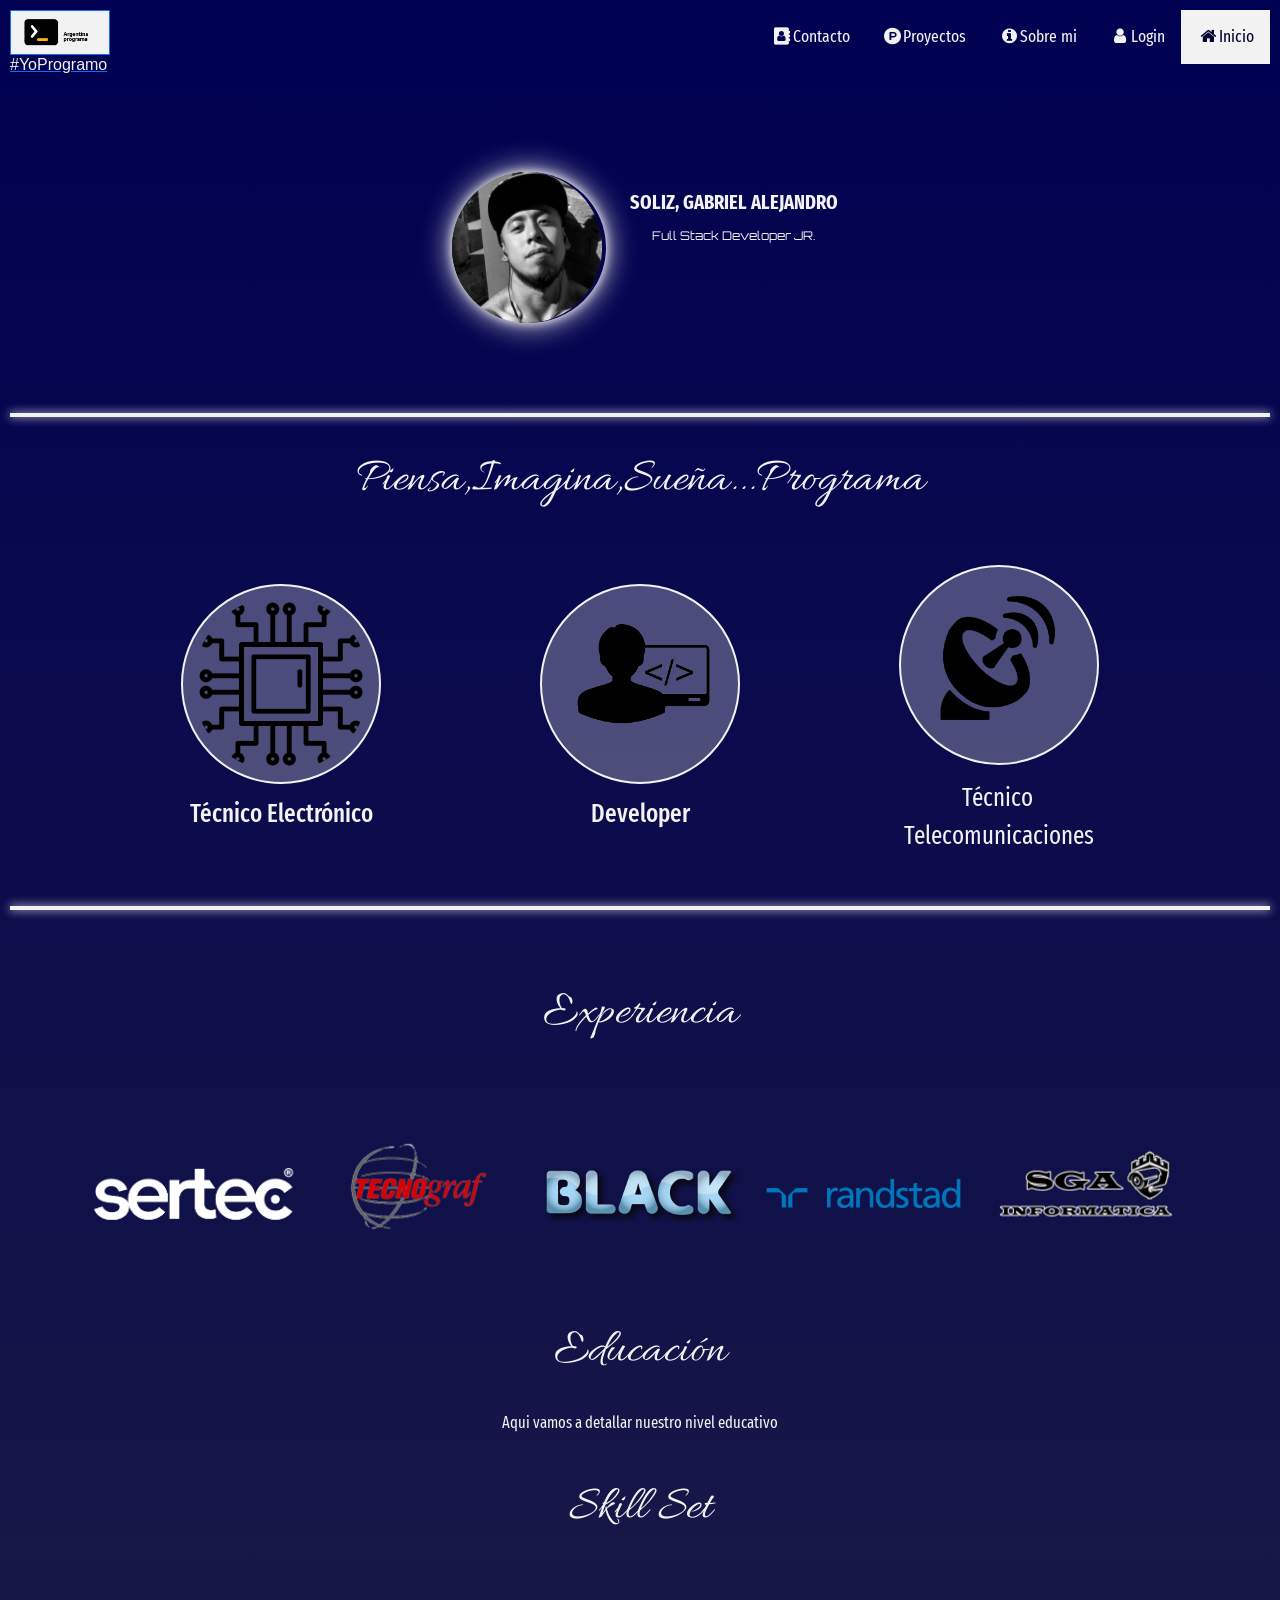
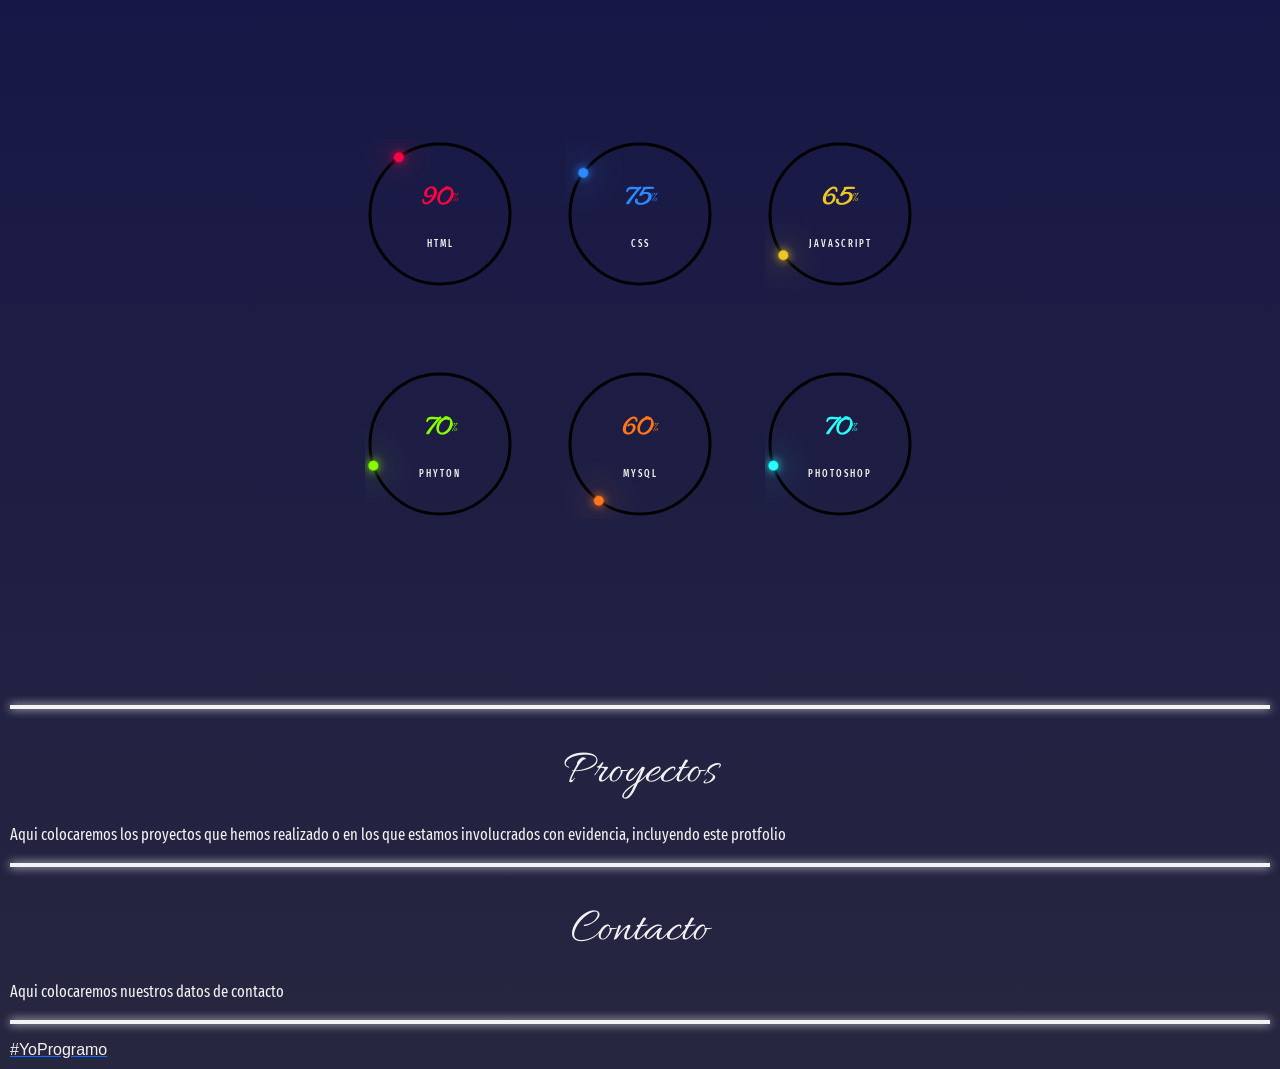
==== commit a134e110: "Modifcicacion contenido experiencia" ====
--- a/index.html
+++ b/index.html
@@ -17,7 +17,7 @@
   </head>
   <body class="general">
     <header class="menu-link-sup">
-      <a class="argprog-sup" href="https://www.argentina.gob.ar/economia/conocimiento/argentina-programa" target="_blank" rel="noopener noreferrer"><img src="img/arg-programa.png" alt="Logo argentina programa">
+      <a class="argprog-sup" href="https://www.argentina.gob.ar/economia/conocimiento/argentina-programa" target="_blank" rel="noopener noreferrer"><img src="img/arg-programa.png" alt="Logo-argentina-programa">
         <h6>#YoProgramo</h6>
       </a>
       <!-- Menu navegador barra responsivo-->
@@ -30,7 +30,7 @@
         <a href="javascript:void(0);" class="icon" onclick="myFunction()"><i class="fa fa-bars"></i></a>
       </nav>  
     </header>
-    <!-- MAIN ubicaremos el contenido principal del sitio-->
+    <!-- MAIN ubicaremos el perfil, nombre y perfil profesional del portfolio-->
     <main class="principal">
       <div class="container">
         <div class="row-perfil">
@@ -48,6 +48,7 @@
     </main>
     <hr class="barsep">
     <h2>Piensa,Imagina,Sueña...Programa</h2>
+    <!-- En este container ubicaremos nuestros titulos/profesiones -->
     <div class="container">
       <div class="row oficio">
         <div class="col">
@@ -67,16 +68,50 @@
     <hr class="barsep">
     <!-- Bloque About -->
     <div id="about">
-      <h2></h2>
       <h2>Experiencia</h2>
-      <p>Aqui vamos a detallar la Experiencia</p>
+      <div class="container laboral">
+        <div class="row laboral">
+          <div class="col">
+            <img src="/img/blancologosertec.png" alt="img-sertec" class="img-lab">
+            <div class="middle">
+              <div class="text-lab"><p>2015 - 2017<br>Aux. Téc. Informático<br> Salta,Argentina</p></div>
+            </div>
+          </div>
+          <div class="col">
+            <img src="/img/logotecnograf.png" alt="img-tecnograf" class="img-lab">
+            <div class="middle">
+              <div class="text-lab"><p>2017 - 2018<br>Técnico Electrónico Viajante<br> Salta-Jujuy, Argentina</p></div>
+            </div>
+          </div>
+          <div class="col">
+            <img src="/img/logo-black-azul.png" alt="img-black" class="img-lab">
+            <div class="middle">
+              <div class="text-lab"><p>2018 - 2019<br>Técnico Electrónico<br> Salta, Argentina</p></div>
+            </div>
+          </div>
+          <div class="col">
+            <img src="/img/Logo-Randstad.png" alt="img-randstad" class="img-lab">
+            <div class="middle">
+              <div class="text-lab"><p>2020<br>Técnico Electrónico<br> Salta, Argentina</p></div>
+            </div>
+          </div>
+          <div class="col">
+            <img src="/img/LOGO SGA.png" alt="img-sga" class="img-lab">
+            <div class="middle">
+              <div class="text-lab"><p>2019 - Presente<br>Administrador<br>Técnico Electrónico<br> Salta-Jujuy, Argentina</p></div>
+            </div>
+          </div>
+        </div>
+      </div>
       <h2>Educación</h2>
       <p>Aqui vamos a detallar nuestro nivel educativo</p>
+      <!-- Menu responsivo con nuestras habilidades -->
+      <h2>Skill Set</h2>
       <div class="my-skills">
         <div class="container">
           <div class="row">
             <div class="col">
-              <div class="progress-html" style="--color:#fc0442; --num:90">
+              <div class="progress" style="--color:#fc0442; --num:90; background-color: transparent;">
                 <div class="punto"></div>
                 <svg>
                   <circle cx="70" cy="70" r="70"></circle>
@@ -89,7 +124,7 @@
               </div>
             </div>
             <div class="col">
-              <div class="progress-html" style="--color:#2b8aff; --num:85">
+              <div class="progress" style="--color:#2b8aff; --num:85; background-color: transparent;">
                 <div class="punto"></div>
                 <svg>
                   <circle cx="70" cy="70" r="70"></circle>
@@ -102,7 +137,7 @@
               </div>
             </div>
             <div class="col">
-              <div class="progress-html" style="--color:#EEC724; --num:65">
+              <div class="progress" style="--color:#EEC724; --num:65; background-color: transparent;">
                 <div class="punto"></div>
                 <svg>
                   <circle cx="70" cy="70" r="70"></circle>
@@ -117,7 +152,7 @@
           </div>
           <div class="row">
             <div class="col">
-              <div class="progress-html" style="--color:#88ff00; --num:70">
+              <div class="progress" style="--color:#88ff00; --num:70; background-color: transparent;">
                 <div class="punto"></div>
                 <svg>
                   <circle cx="70" cy="70" r="70"></circle>
@@ -130,7 +165,7 @@
               </div>
             </div>
             <div class="col">
-              <div class="progress-html" style="--color:rgb(255,119,25); --num:60">
+              <div class="progress" style="--color:rgb(255,119,25); --num:60; background-color: transparent;">
                 <div class="punto"></div>
                 <svg>
                   <circle cx="70" cy="70" r="70"></circle>
@@ -138,12 +173,12 @@
                 </svg>
                 <div class="numero">
                   <h2>60<span>%</span></h2>
-                  <p>ILLUSTRATOR</p>
-                </div>
-              </div>
-            </div>
-            <div class="col">
-              <div class="progress-html" style="--color: rgb(40,265,250); --num:70">
+                  <p>MySQL</p>
+                </div>
+              </div>
+            </div>
+            <div class="col">
+              <div class="progress" style="--color: rgb(40,265,250); --num:70; background-color: transparent;">
                 <div class="punto"></div>
                 <svg>
                   <circle cx="70" cy="70" r="70"></circle>
--- a/styles.css
+++ b/styles.css
@@ -138,6 +138,9 @@
   justify-content: center;
   font-family: 'Allura', cursive;
   font-size: 48px;
+  padding-top: 20px;
+  padding-bottom: 20px;
+  margin: 0;
 }
 .row-perfil {
   display: flex;
@@ -215,6 +218,57 @@
   gap: 10px;
 }
 
+.container.laboral {
+  width: 100%;
+  margin: 0;
+  padding-top: 20px;
+}
+.container.laboral .row.laboral {
+  margin: 0;
+  width: 100%;
+  display: flex;
+  flex-direction: row;
+}
+
+.container.laboral .row.laboral .col {
+  display: flex;
+}
+.img-lab {
+  opacity: 1;
+  width: 100%;
+  height: auto;
+  transition: .5s ease;
+  backface-visibility: hidden;
+}
+
+.container.laboral .row.laboral .col:hover .img-lab {
+  opacity: 0.3;
+  transform: translate(0px, -100px);
+}
+
+.middle {
+  transition: .5s ease;
+  position: absolute;
+  width: 70%;
+  top: 50%;
+  left: 50%;
+  transform: translate(-50%, -50%);
+  -ms-transform: translate(-50%, -50%);
+  opacity: 0;
+  text-align: center;
+}
+
+.container.laboral .row.laboral .col:hover .middle {
+  opacity: .85;
+}
+
+.text-lab {
+  background-color: #f2f2f2;
+  color: rgb(0, 5, 48);
+  font-size: 16px;
+  padding: 5px;
+}
+
 .my-skills {
   display: flex;
   justify-content: center;
@@ -240,20 +294,20 @@
   align-items: center;
 }
 
-.container .col .progress-html {
+.container .col .progress {
   position: relative;
   width: 150px;
   height: 150px;
 }
 
-.container .col .progress-html svg {
+.container .col .progress svg {
   position: relative;
   width: 150px;
   height: 150px;
   transform: rotate(270deg);
 }
 
-.container .col .progress-html svg circle {
+.container .col .progress svg circle {
   width: 150px;
   height: 150px;
   fill: transparent;
@@ -262,7 +316,7 @@
   transform: translate(5px,5px);
 }
 
-.container .col .progress-html svg circle:nth-child(2) {
+.container .col .progress svg circle:nth-child(2) {
   stroke: var(--color);
   stroke-dasharray: 440;
   stroke-dashoffset: calc(440 - (440 * var(--num) / 100));
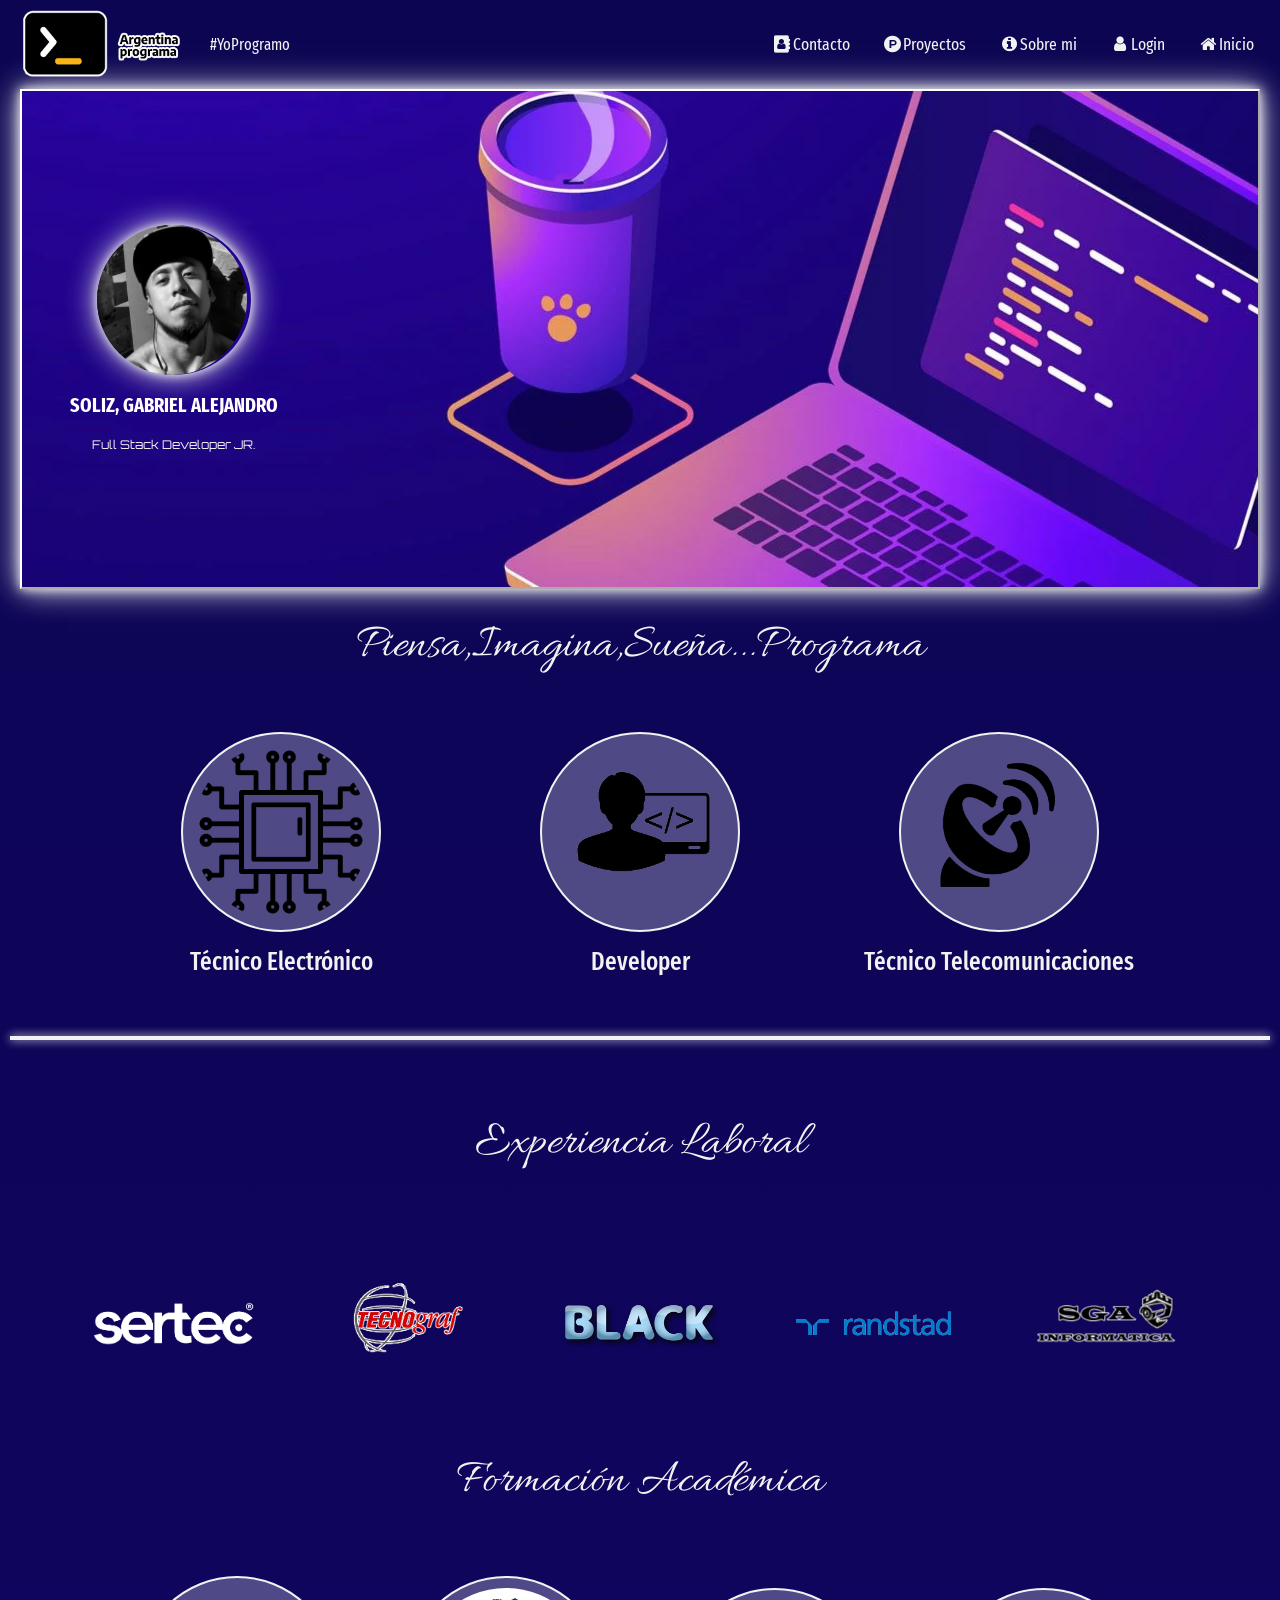
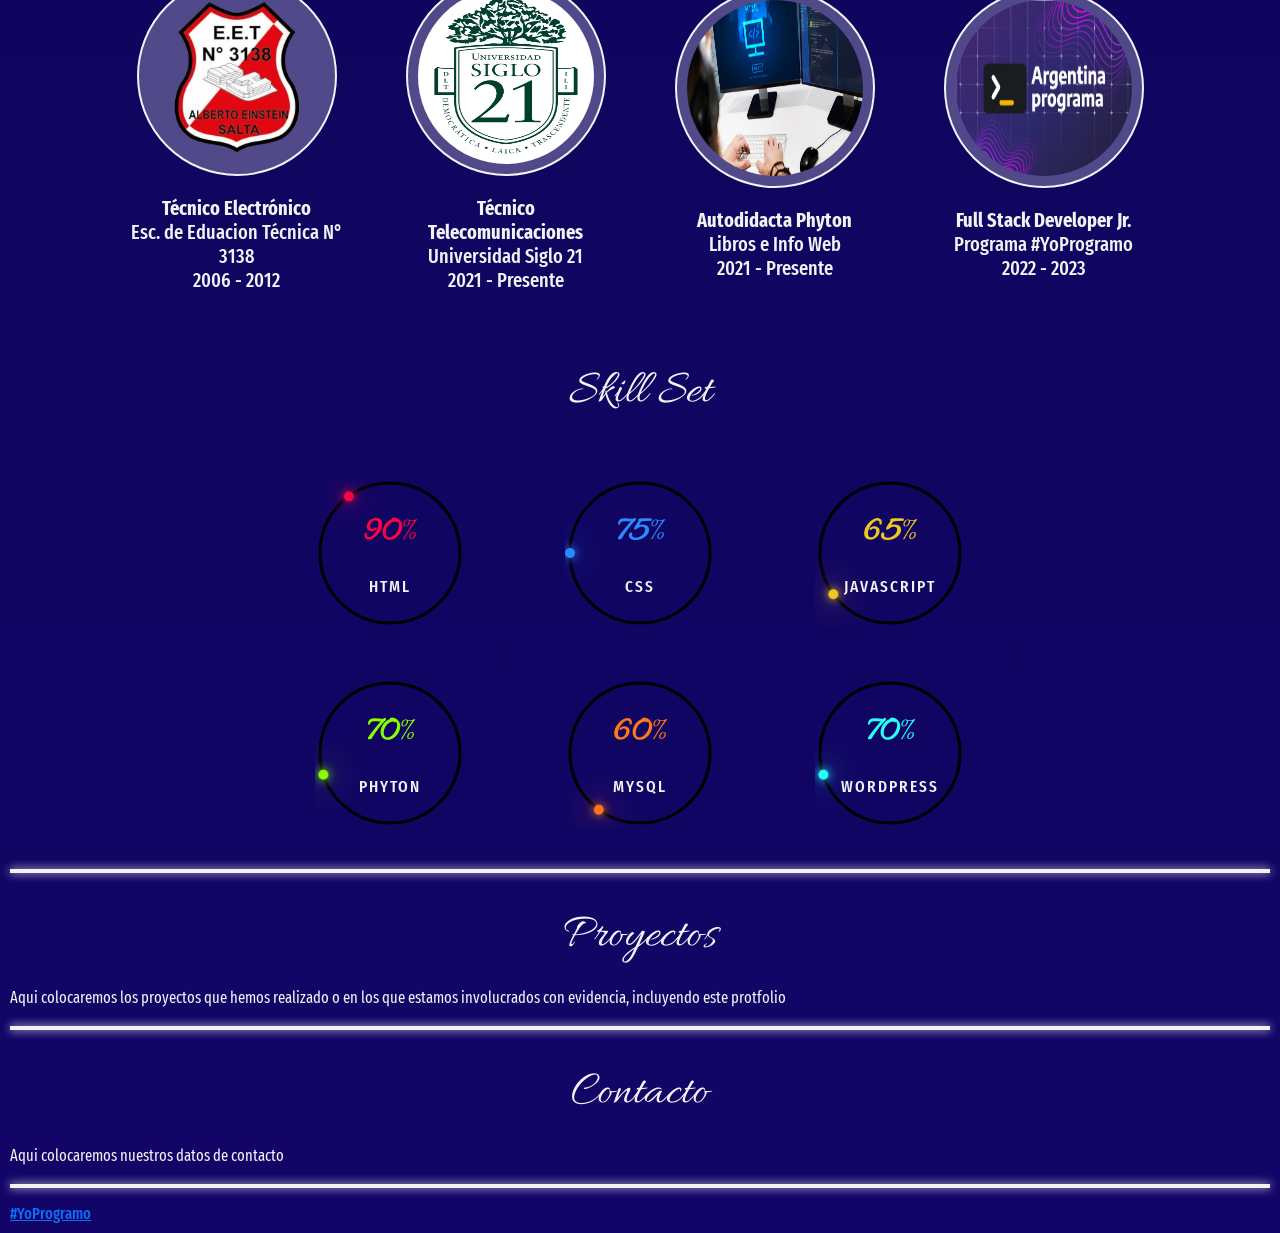
==== commit acaaa1ba: "eliminamos img. Mod inf nivel educativo. Mod aspecto perfil" ====
--- a/index.html
+++ b/index.html
@@ -16,10 +16,15 @@
     <link rel="preconnect" href="https://fonts.googleapis.com"><link rel="preconnect" href="https://fonts.gstatic.com" crossorigin><link href="https://fonts.googleapis.com/css2?family=Allura&family=Fira+Sans+Extra+Condensed:ital@1&family=Orbitron&display=swap" rel="stylesheet">
   </head>
   <body class="general">
+    <!-- Links logo Argentina Programa -->
     <header class="menu-link-sup">
-      <a class="argprog-sup" href="https://www.argentina.gob.ar/economia/conocimiento/argentina-programa" target="_blank" rel="noopener noreferrer"><img src="img/arg-programa.png" alt="Logo-argentina-programa">
-        <h6>#YoProgramo</h6>
-      </a>
+      <div class="argprog">
+        <a class="argprog-link" href="https://www.argentina.gob.ar/economia/conocimiento/argentina-programa" target="_blank" rel="noopener noreferrer"><img src="img/LOGO argprog.png" alt="Logo-argentina-programa">
+        </a>
+        <div class="yoprog">
+          <a href="https://www.argentina.gob.ar/produccion/argentina-programa/segunda-etapa" target="_blank" rel="noopener noreferrer">#YoProgramo</a>
+        </div>
+      </div>
       <!-- Menu navegador barra responsivo-->
       <nav class="topnav" id="mytopnav">
         <a href="#perfil" class="active"><i class="fa fa-fw fa-home"></i>Inicio</a>
@@ -30,26 +35,25 @@
         <a href="javascript:void(0);" class="icon" onclick="myFunction()"><i class="fa fa-bars"></i></a>
       </nav>  
     </header>
-    <!-- MAIN ubicaremos el perfil, nombre y perfil profesional del portfolio-->
+    <!-- Nombre y perfil profesional del portfolio-->
     <main class="principal">
-      <div class="container">
+      <div class="container perfil">
         <div class="row-perfil">
-          <div class="col-sm-5">
+          <div class="colum-img">
             <div class="imagen-perfil">
               <img src="/img/perfil.jpg" alt="foto-perfil">
             </div>
           </div>
-          <div class="col-sm-7">
+          <div class="colum-name">
             <p class="nombre"><strong>SOLIZ, GABRIEL ALEJANDRO</strong></p>
             <p class="titulo-dev">Full Stack Developer JR.</p>  
           </div>
         </div>
       </div>
     </main>
-    <hr class="barsep">
-    <h2>Piensa,Imagina,Sueña...Programa</h2>
-    <!-- En este container ubicaremos nuestros titulos/profesiones -->
-    <div class="container">
+    <!-- Titulos -->
+    <div class="container oficio">
+      <h2>Piensa,Imagina,Sueña...Programa</h2>
       <div class="row oficio">
         <div class="col">
           <img src="/img/electronic.png" alt="icon-elect">
@@ -61,14 +65,15 @@
         </div>
         <div class="col">
           <img src="/img/telecom icon.png" alt="icon-tel">
-          <span>Técnico<br>Telecomunicaciones</span>
+          <h3>Técnico Telecomunicaciones</h3>
         </div>  
       </div>
     </div>
     <hr class="barsep">
     <!-- Bloque About -->
     <div id="about">
-      <h2>Experiencia</h2>
+      <!-- Experiencia Laboral -->
+      <h2>Experiencia Laboral</h2>
       <div class="container laboral">
         <div class="row laboral">
           <div class="col">
@@ -78,7 +83,7 @@
             </div>
           </div>
           <div class="col">
-            <img src="/img/logotecnograf.png" alt="img-tecnograf" class="img-lab">
+            <img src="/img/LOGO Tecnograf.png" alt="img-tecnograf" class="img-lab">
             <div class="middle">
               <div class="text-lab"><p>2017 - 2018<br>Técnico Electrónico Viajante<br> Salta-Jujuy, Argentina</p></div>
             </div>
@@ -90,7 +95,7 @@
             </div>
           </div>
           <div class="col">
-            <img src="/img/Logo-Randstad.png" alt="img-randstad" class="img-lab">
+            <img src="/img/LOGO Randstad.png" alt="img-randstad" class="img-lab">
             <div class="middle">
               <div class="text-lab"><p>2020<br>Técnico Electrónico<br> Salta, Argentina</p></div>
             </div>
@@ -103,9 +108,29 @@
           </div>
         </div>
       </div>
-      <h2>Educación</h2>
-      <p>Aqui vamos a detallar nuestro nivel educativo</p>
-      <!-- Menu responsivo con nuestras habilidades -->
+      <!-- Formacion academica -->
+      <h2>Formación Académica</h2>
+      <div class="container educacion">
+        <div class="row educacion">
+          <div class="col">
+            <img src="/img/LOGO 3138.png" alt="ETT 3138">
+            <h3><strong>Técnico Electrónico</strong><br>Esc. de Eduacion Técnica N° 3138<br>2006 - 2012</h3>
+          </div>
+          <div class="col">
+            <img src="/img/univ s21.jpg" alt="siglo21">
+            <h3><strong>Técnico Telecomunicaciones</strong><br>Universidad Siglo 21<br>2021 - Presente</h3>
+          </div>
+          <div class="col">
+            <img src="/img/img dev.jpg" alt="autodidacta">
+            <h3><strong>Autodidacta Phyton</strong><br>Libros e Info Web<br>2021 - Presente</h3>
+          </div>
+          <div class="col">
+            <img src="/img/MINIATURA-ARGEPROGR.jpg" alt="argprog">
+            <h3><strong>Full Stack Developer Jr.</strong><br>Programa #YoProgramo<br>2022 - 2023</h3>
+          </div>
+        </div>
+      </div>  
+      <!-- Menu progresivo con nuestras habilidades -->
       <h2>Skill Set</h2>
       <div class="my-skills">
         <div class="container">
@@ -124,7 +149,7 @@
               </div>
             </div>
             <div class="col">
-              <div class="progress" style="--color:#2b8aff; --num:85; background-color: transparent;">
+              <div class="progress" style="--color:#2b8aff; --num:75; background-color: transparent;">
                 <div class="punto"></div>
                 <svg>
                   <circle cx="70" cy="70" r="70"></circle>
@@ -186,7 +211,7 @@
                 </svg>
                 <div class="numero">
                   <h2>70<span>%</span></h2>
-                  <p>PHOTOSHOP</p>
+                  <p>WORDPRESS</p>
                 </div>
               </div>
             </div>
--- a/styles.css
+++ b/styles.css
@@ -6,11 +6,23 @@
   flex-wrap: wrap;
   flex-direction: column;
   box-sizing: border-box;
-  background-image: linear-gradient(#00005ede, rgba(60, 60, 99, 0.644));
+  background-image: linear-gradient(#0C0552, #120567);
   color: #f2f2f2;
   font-family: 'Fira Sans Extra Condensed', sans-serif;
 } 
-
+.general h2 {
+  display: flex;
+  justify-content: center;
+  font-family: 'Allura', cursive;
+  font-size: 48px;
+  padding-top: 20px;
+  padding-bottom: 20px;
+  margin: 0;
+}
+
+.general h2:hover {
+  text-decoration: underline;
+}
 /* Barras separacion */
 hr {
   border: 2px solid #f2f2f2;
@@ -22,22 +34,23 @@
 .menu-link-sup {
   display: flex;
   justify-content: space-between;
-}
-
-a > h6 {
+  align-items: center;
+}
+
+.argprog {
+  display: flex;
+  align-items: center;
+}
+
+.argprog .argprog-link img {
+  height: auto;
+  width: 200px;
+}
+
+.argprog .yoprog a {
+  text-decoration: none;
   color: #f2f2f2;
-  font-family: sans-serif;
-}
-
-.argprog-sup img {
-  margin: 0;
-  padding: 7px;
-  width: 100px;
-  border-width: 1px;
-  background-color: #f2f2f2;
-  border-style: solid;
-}
-
+}
 /* Background topnav */
 .topnav {
   overflow: hidden;
@@ -66,17 +79,17 @@
   color: rgb(0, 5, 48);
 }
 
-/* Background link activo */
+/* Background link activo 
 .topnav a.active {
   background-color: #f2f2f2;
   color: rgb(0, 5, 48);
 }
 
-/* Background icono link activo */
+ Background icono link activo 
 .topnav a.active i {
   background-color: #f2f2f2;
   color: rgb(0, 5, 48);
-}
+} */
 
 /* Oculta enlaces que abren cierran en topnav con pantallas pequeñas */
 .topnav .icon {
@@ -109,12 +122,26 @@
 
 /* Perfi */
 .principal {
-  margin: 10vh;
-  display: flex;
-  flex-direction: column;
-  align-items: center;
-  justify-content: center;
-  gap: 30px;
+  border: 2px outset white;
+  margin: 10px;
+  display: flex;
+  height: 500px;
+  background-image: url(/img/fondo-perfil.png);
+  background-position: 5% 30%;
+  box-shadow: 0 0 10px #f2f2f2, 0 0 30px #f2f2f2;
+}
+
+.container.perfil {
+  flex-direction: row;
+  justify-content: left;
+  padding: 0;
+}
+
+.row-perfil {
+  display: flex;
+  flex-direction: column;
+  align-items: center;
+  justify-content: center;
 }
 
 .imagen-perfil {
@@ -133,40 +160,21 @@
   font-size: 38px;
 }
 
-.general h2 {
-  display: flex;
-  justify-content: center;
-  font-family: 'Allura', cursive;
-  font-size: 48px;
-  padding-top: 20px;
-  padding-bottom: 20px;
-  margin: 0;
-}
-.row-perfil {
-  display: flex;
-  gap: 15px;
-}
-
 .nombre {
-  margin: 0;
-  display: flex;
-  align-items: center;
-  justify-content: center;
+  color: white;
   font-size: 20px;
   padding-top: 15px;
-  padding-bottom: 10px;
 }
 
 .titulo-dev {
-  margin: 0;
-  display: flex;
-  justify-content: center;
-  align-items: center;
+  text-align: center;
+  margin: 0;
   font-size: 12px;
   letter-spacing: 0;
   font-family: 'Orbitron', sans-serif;
 }
 
+/* Bloques certificados titulos */
 .container .row.oficio {
   margin: 0;
   padding: 35px;
@@ -185,6 +193,7 @@
   flex-direction: column;
   align-items: center;
   justify-content: center;
+  text-align: center;
 }
 .container .row.oficio .col img {
   padding: 10px;
@@ -195,18 +204,17 @@
   border: 2px solid #f2f2f2;
 }
 
+.container .row.oficio .col img:hover {
+  border: 2px solid #f2f2f2;
+  box-shadow: 0 0 10px #f2f2f2, 0 0 30px #f2f2f2;
+}
+
 .container .row.oficio .col h3 {
   font-size: 25px;
   padding-top: 15px;
 }
 
-.container .row.oficio .col span {
-  font-size: 25px;
-  padding-top: 15px;
-  text-indent: calc(100px - (83.36px / 2));
-}
 /* About */
-/* Hard & Soft Skill */
 #about {
   margin: 0;
   padding-top: 40px;
@@ -218,6 +226,7 @@
   gap: 10px;
 }
 
+/* Experiencia laboral */
 .container.laboral {
   width: 100%;
   margin: 0;
@@ -242,14 +251,14 @@
 }
 
 .container.laboral .row.laboral .col:hover .img-lab {
-  opacity: 0.3;
+  opacity: 0.8;
   transform: translate(0px, -100px);
 }
 
 .middle {
   transition: .5s ease;
   position: absolute;
-  width: 70%;
+  width: 90%;
   top: 50%;
   left: 50%;
   transform: translate(-50%, -50%);
@@ -259,30 +268,70 @@
 }
 
 .container.laboral .row.laboral .col:hover .middle {
-  opacity: .85;
+  opacity: 1;
 }
 
 .text-lab {
   background-color: #f2f2f2;
   color: rgb(0, 5, 48);
-  font-size: 16px;
+  font-size: 17px;
   padding: 5px;
 }
 
+/* Formacion educativa */
+.container .row.educacion {
+  margin: 0;
+  padding: 35px;
+  display: flex;
+  height: 100%;
+  width: 100%;
+  justify-content: space-between;
+  align-items: center;
+  gap: 30px;
+}
+
+.container .row.educacion .col {
+  display: flex;
+  height: auto;
+  width: 300px;
+  flex-direction: column;
+  align-items: center;
+  justify-content: center;
+  text-align: center;
+}
+.container .row.educacion .col img {
+  padding: 10px;
+  width: 200px;
+  height: 200px;
+  background-color: #f2f2f248;
+  border-radius: 50%;
+  border: 2px solid #f2f2f2;
+}
+
+.container .row.educacion .col h3 {
+  padding-top: 20px;
+  font-size: 20px;
+}
+
+/* Skill progrsivo */
 .my-skills {
   display: flex;
   justify-content: center;
   align-items: center;
-  min-height: 80vh;
+  min-height: 40vh;
 }
 
 .container {
   position: relative;
   display: flex;
+  flex-direction: column;
   justify-content: center;
   align-items: center;
   flex-wrap: wrap;
-  gap: 30px;
+}
+
+.container .row {
+  gap: 50px;
 }
 
 .container .col {
@@ -377,21 +426,26 @@
   display: flex;
   justify-content: center;
   align-items: center;
-  font-size: 2.5em;
+  font-size: 3em;
   font-weight: 700;
   color: var(--color);
 }
 
 .numero h2 span {
   font-weight: 500;
-  font-size: 0.5em;
+  font-size: 1em;
 }
 
 .numero p {
   font-weight: 500;
-  font-size: 0.8em;
+  font-size: 1.4em;
   letter-spacing: 2px;
   text-transform: uppercase;
+}
+
+#proyects {
+  margin: 0;
+  padding: 0;
 }
 /*Pie de página */
 .footer a {
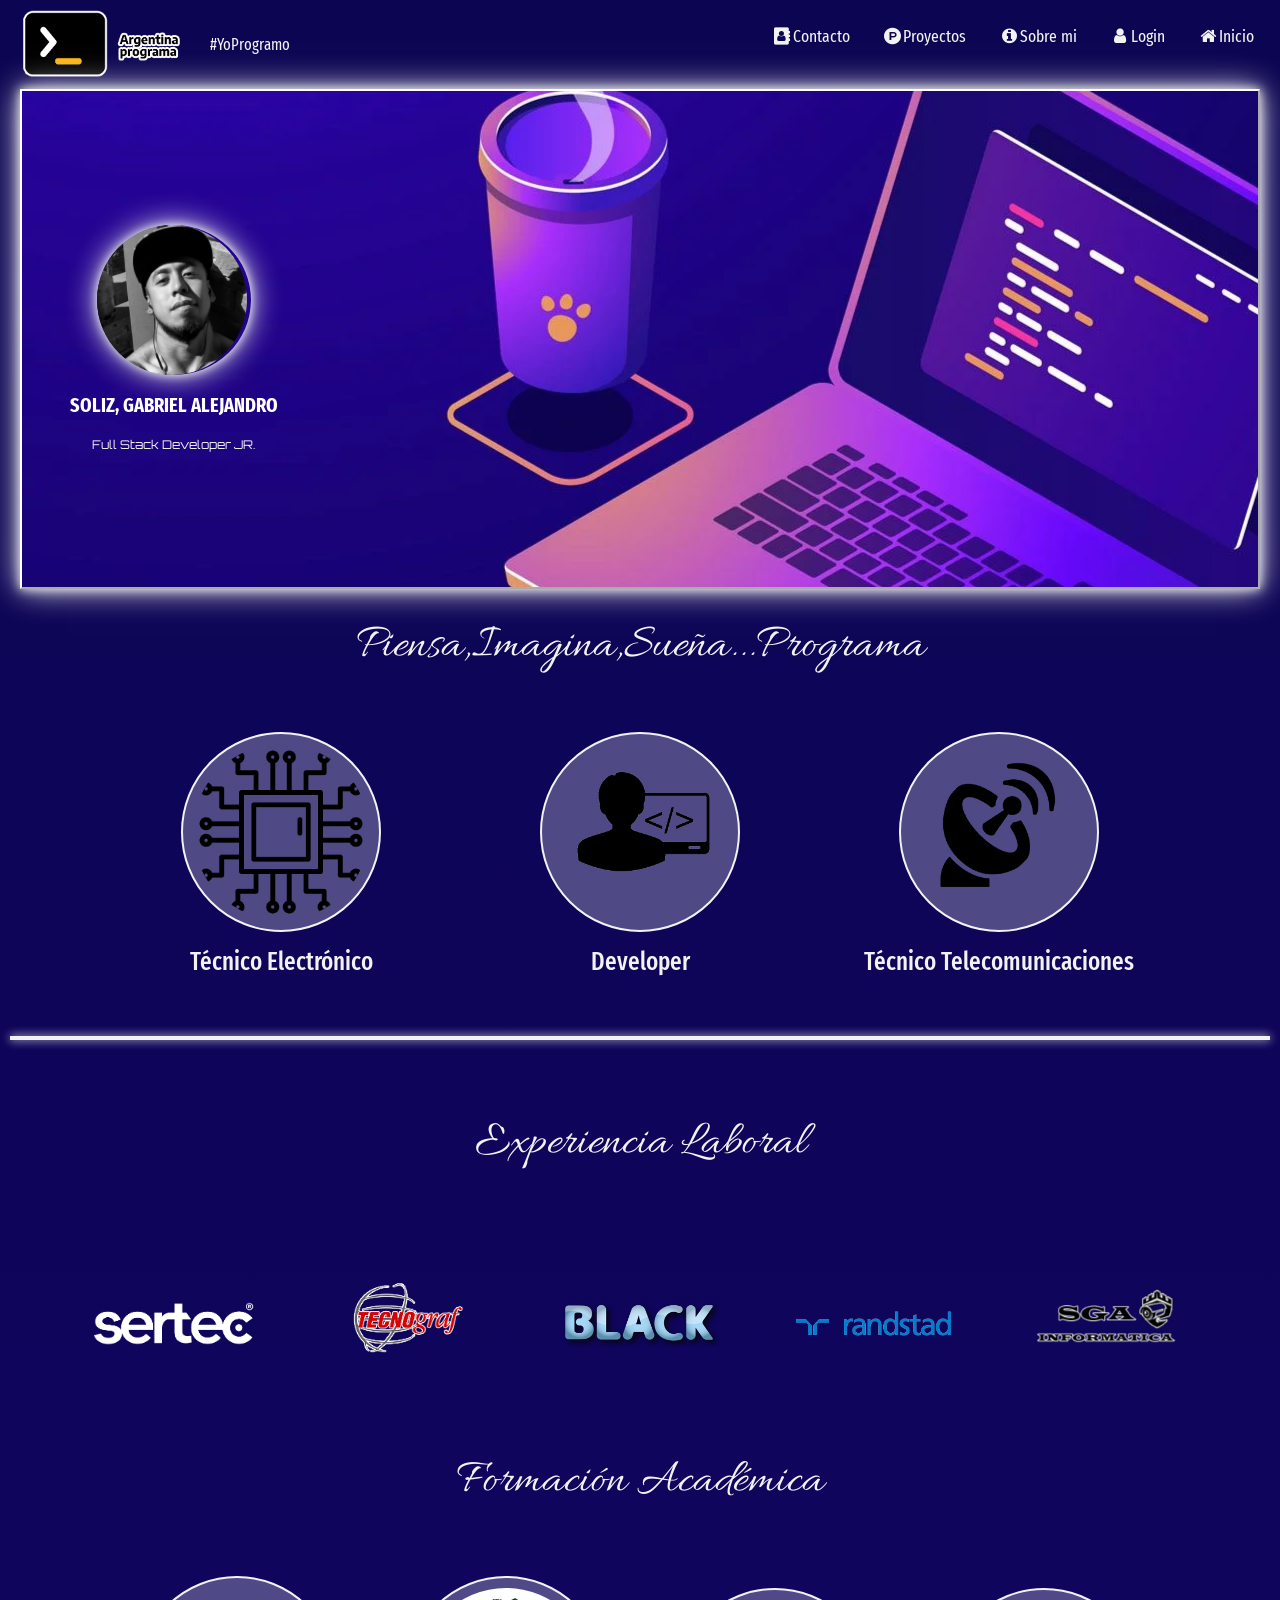
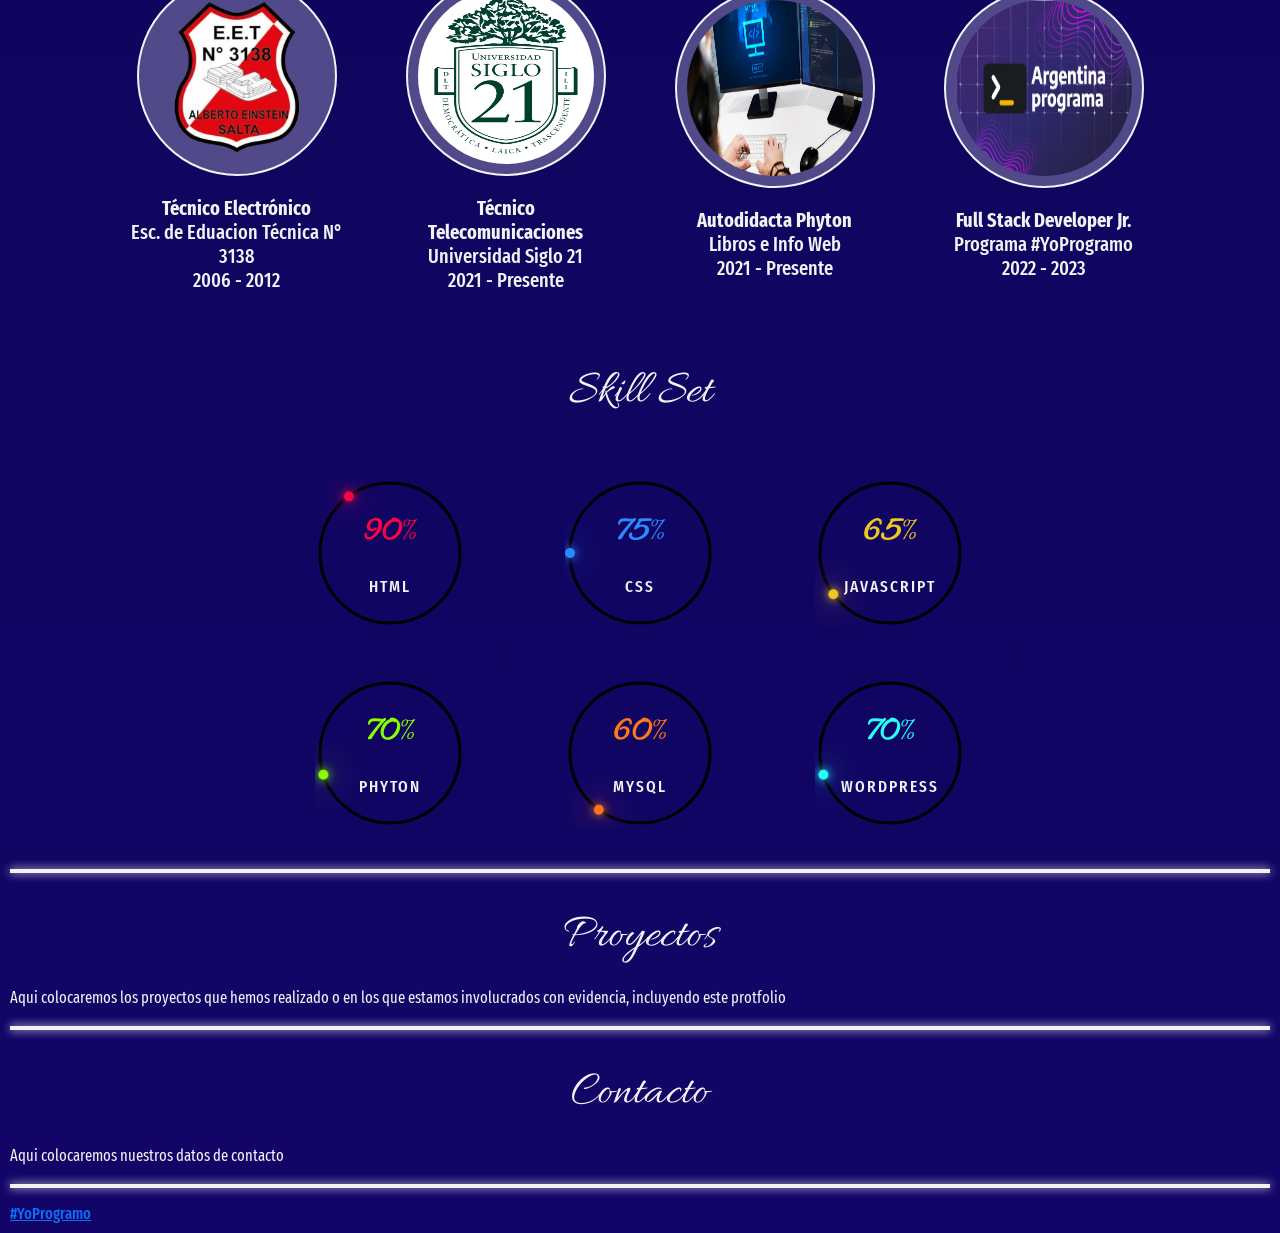
==== commit eb02ed60: "Reorganizacion header main" ====
--- a/index.html
+++ b/index.html
@@ -18,39 +18,41 @@
   <body class="general">
     <!-- Links logo Argentina Programa -->
     <header class="menu-link-sup">
-      <div class="argprog">
-        <a class="argprog-link" href="https://www.argentina.gob.ar/economia/conocimiento/argentina-programa" target="_blank" rel="noopener noreferrer"><img src="img/LOGO argprog.png" alt="Logo-argentina-programa">
-        </a>
-        <div class="yoprog">
-          <a href="https://www.argentina.gob.ar/produccion/argentina-programa/segunda-etapa" target="_blank" rel="noopener noreferrer">#YoProgramo</a>
-        </div>
-      </div>
-      <!-- Menu navegador barra responsivo-->
-      <nav class="topnav" id="mytopnav">
-        <a href="#perfil" class="active"><i class="fa fa-fw fa-home"></i>Inicio</a>
-        <a href="#"><i class="fa fa-fw fa-user"></i>Login</a>
-        <a href="#about"><i class="fa fa-fw fa-info-circle"></i>Sobre mi</a>
-        <a href="#proyects"><i class="fa fa-fw fa-product-hunt"></i>Proyectos</a>
-        <a href="#contact"><i class="fa fa-fw fa-address-book"></i>Contacto</a>
-        <a href="javascript:void(0);" class="icon" onclick="myFunction()"><i class="fa fa-bars"></i></a>
-      </nav>  
+      <div class="top-menu">
+        <div class="argprog">
+          <a class="argprog-link" href="https://www.argentina.gob.ar/economia/conocimiento/argentina-programa" target="_blank" rel="noopener noreferrer"><img src="img/LOGO argprog.png" alt="Logo-argentina-programa">
+          </a>
+          <div class="yoprog">
+            <a href="https://www.argentina.gob.ar/produccion/argentina-programa/segunda-etapa" target="_blank" rel="noopener noreferrer">#YoProgramo</a>
+          </div>
+        </div>
+        <!-- Menu navegador barra responsivo-->
+        <nav class="topnav" id="mytopnav">
+          <a href="#perfil" class="active"><i class="fa fa-fw fa-home"></i>Inicio</a>
+          <a href="#"><i class="fa fa-fw fa-user"></i>Login</a>
+          <a href="#about"><i class="fa fa-fw fa-info-circle"></i>Sobre mi</a>
+          <a href="#proyects"><i class="fa fa-fw fa-product-hunt"></i>Proyectos</a>
+          <a href="#contact"><i class="fa fa-fw fa-address-book"></i>Contacto</a>
+          <a href="javascript:void(0);" class="icon" onclick="myFunction()"><i class="fa fa-bars"></i></a>
+        </nav>  
+      </div>
+      <!-- Nombre y perfil profesional del portfolio-->
+      <div class="principal">
+        <div class="container perfil">
+          <div class="row-perfil">
+            <div class="colum-img">
+              <div class="imagen-perfil">
+                <img src="/img/perfil.jpg" alt="foto-perfil">
+              </div>
+            </div>
+            <div class="colum-name">
+              <p class="nombre"><strong>SOLIZ, GABRIEL ALEJANDRO</strong></p>
+              <p class="titulo-dev">Full Stack Developer JR.</p>  
+            </div>
+          </div>
+        </div>
+      </div>  
     </header>
-    <!-- Nombre y perfil profesional del portfolio-->
-    <main class="principal">
-      <div class="container perfil">
-        <div class="row-perfil">
-          <div class="colum-img">
-            <div class="imagen-perfil">
-              <img src="/img/perfil.jpg" alt="foto-perfil">
-            </div>
-          </div>
-          <div class="colum-name">
-            <p class="nombre"><strong>SOLIZ, GABRIEL ALEJANDRO</strong></p>
-            <p class="titulo-dev">Full Stack Developer JR.</p>  
-          </div>
-        </div>
-      </div>
-    </main>
     <!-- Titulos -->
     <div class="container oficio">
       <h2>Piensa,Imagina,Sueña...Programa</h2>
--- a/styles.css
+++ b/styles.css
@@ -33,8 +33,12 @@
 /* Barra navegacion y link argprog */
 .menu-link-sup {
   display: flex;
+  flex-direction: column;
+}
+
+.top-menu {
+  display: flex;
   justify-content: space-between;
-  align-items: center;
 }
 
 .argprog {
